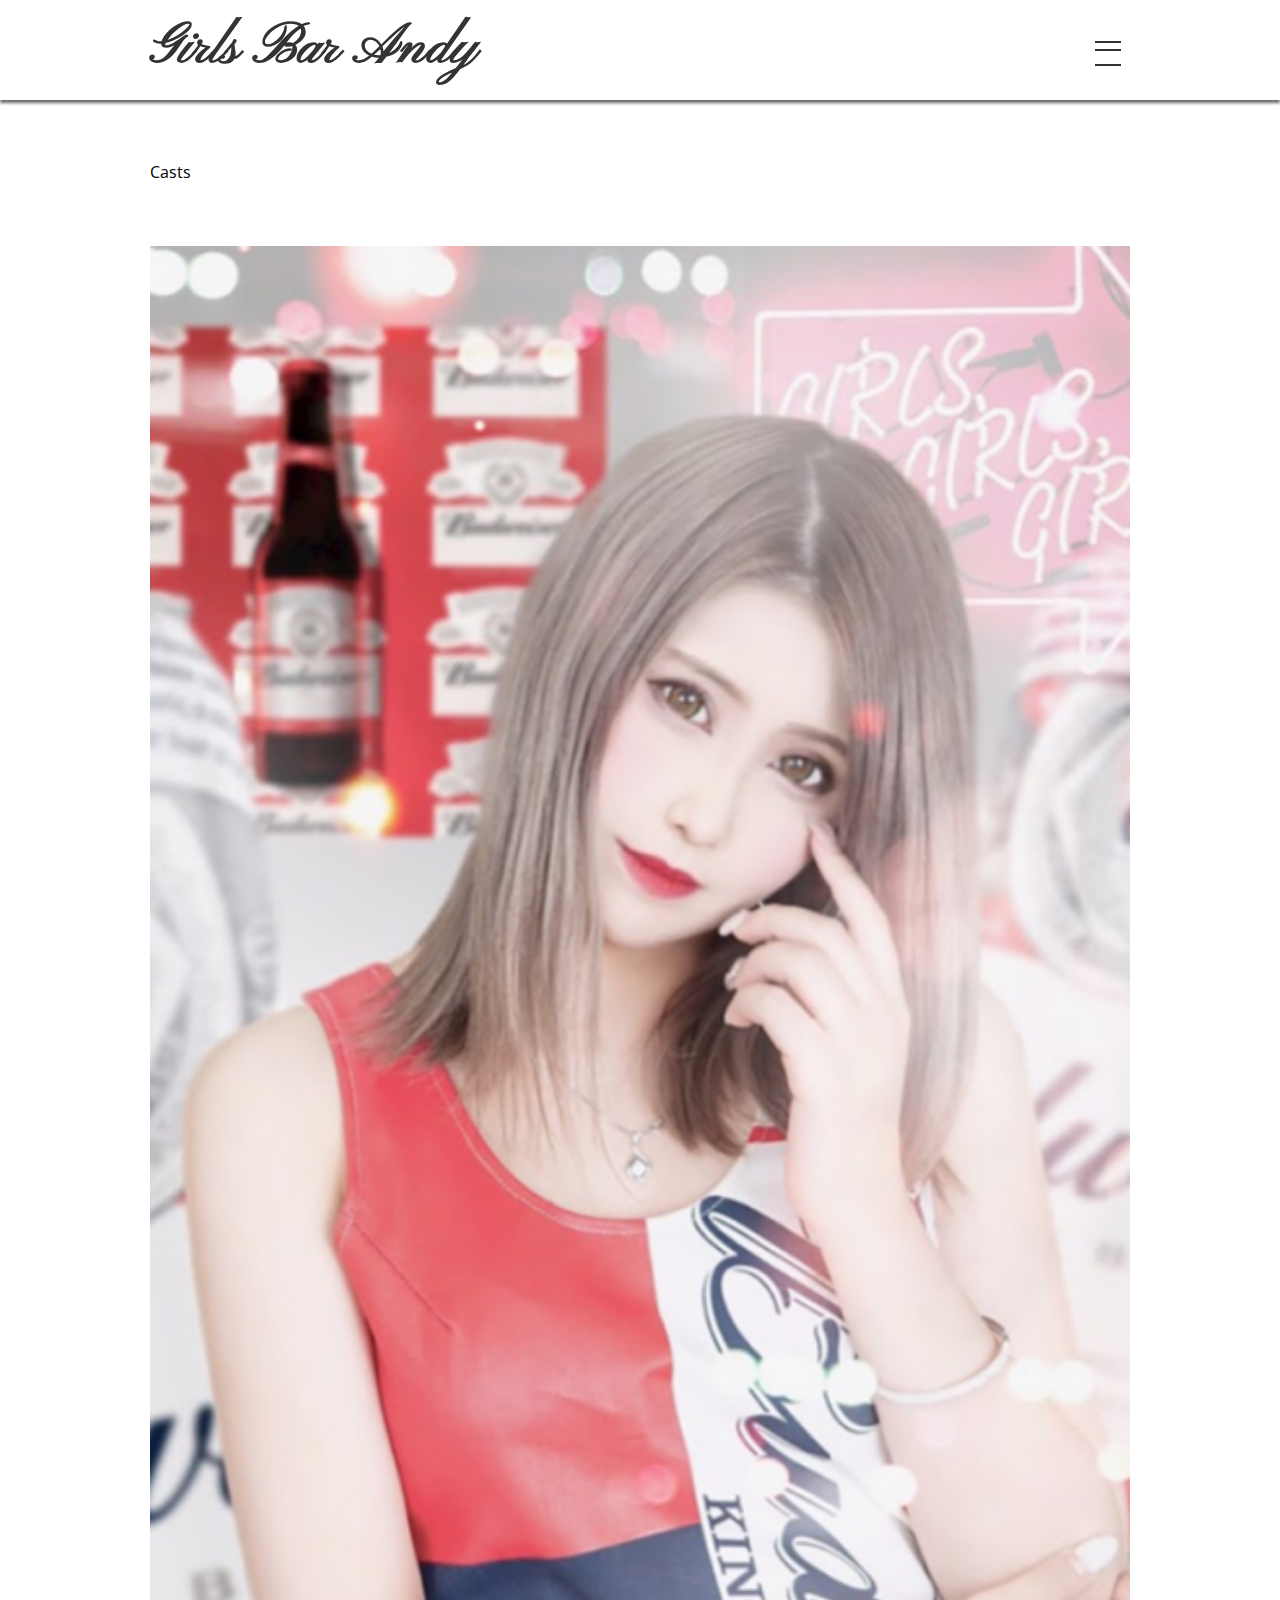
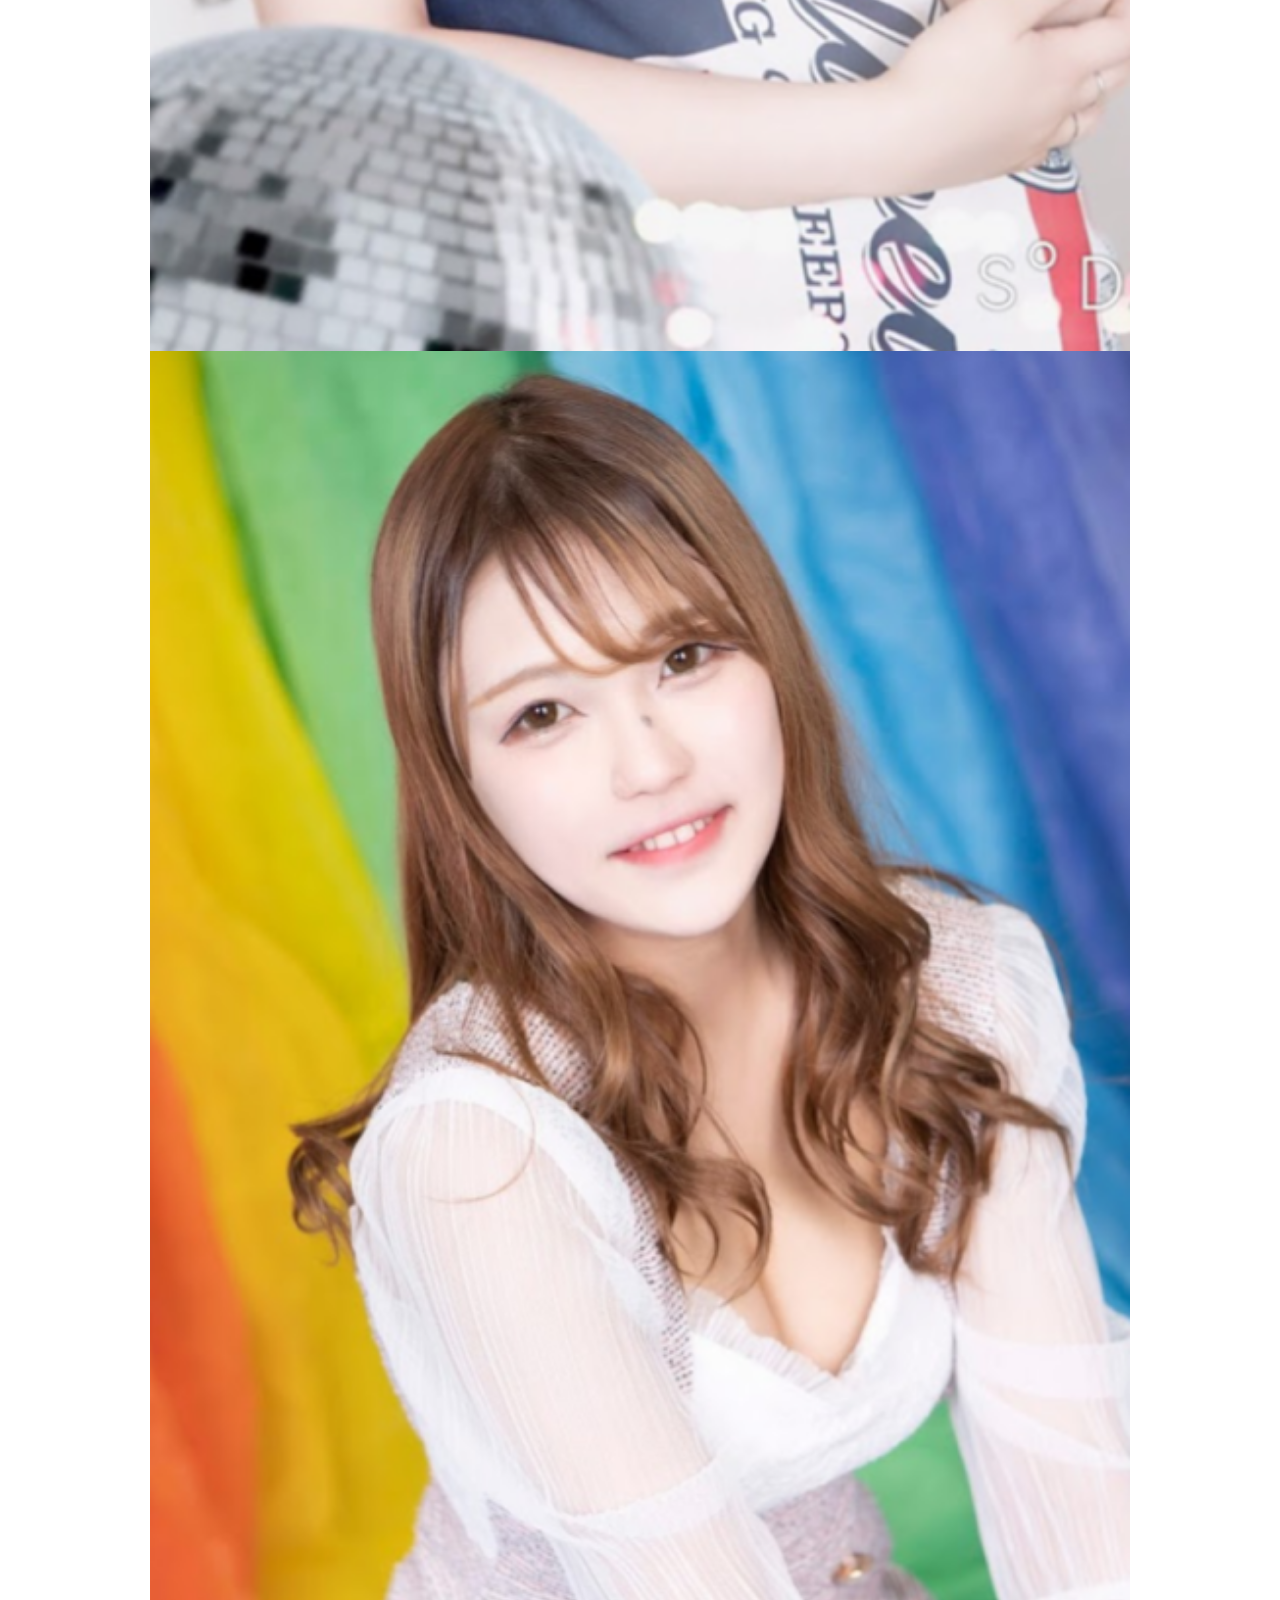
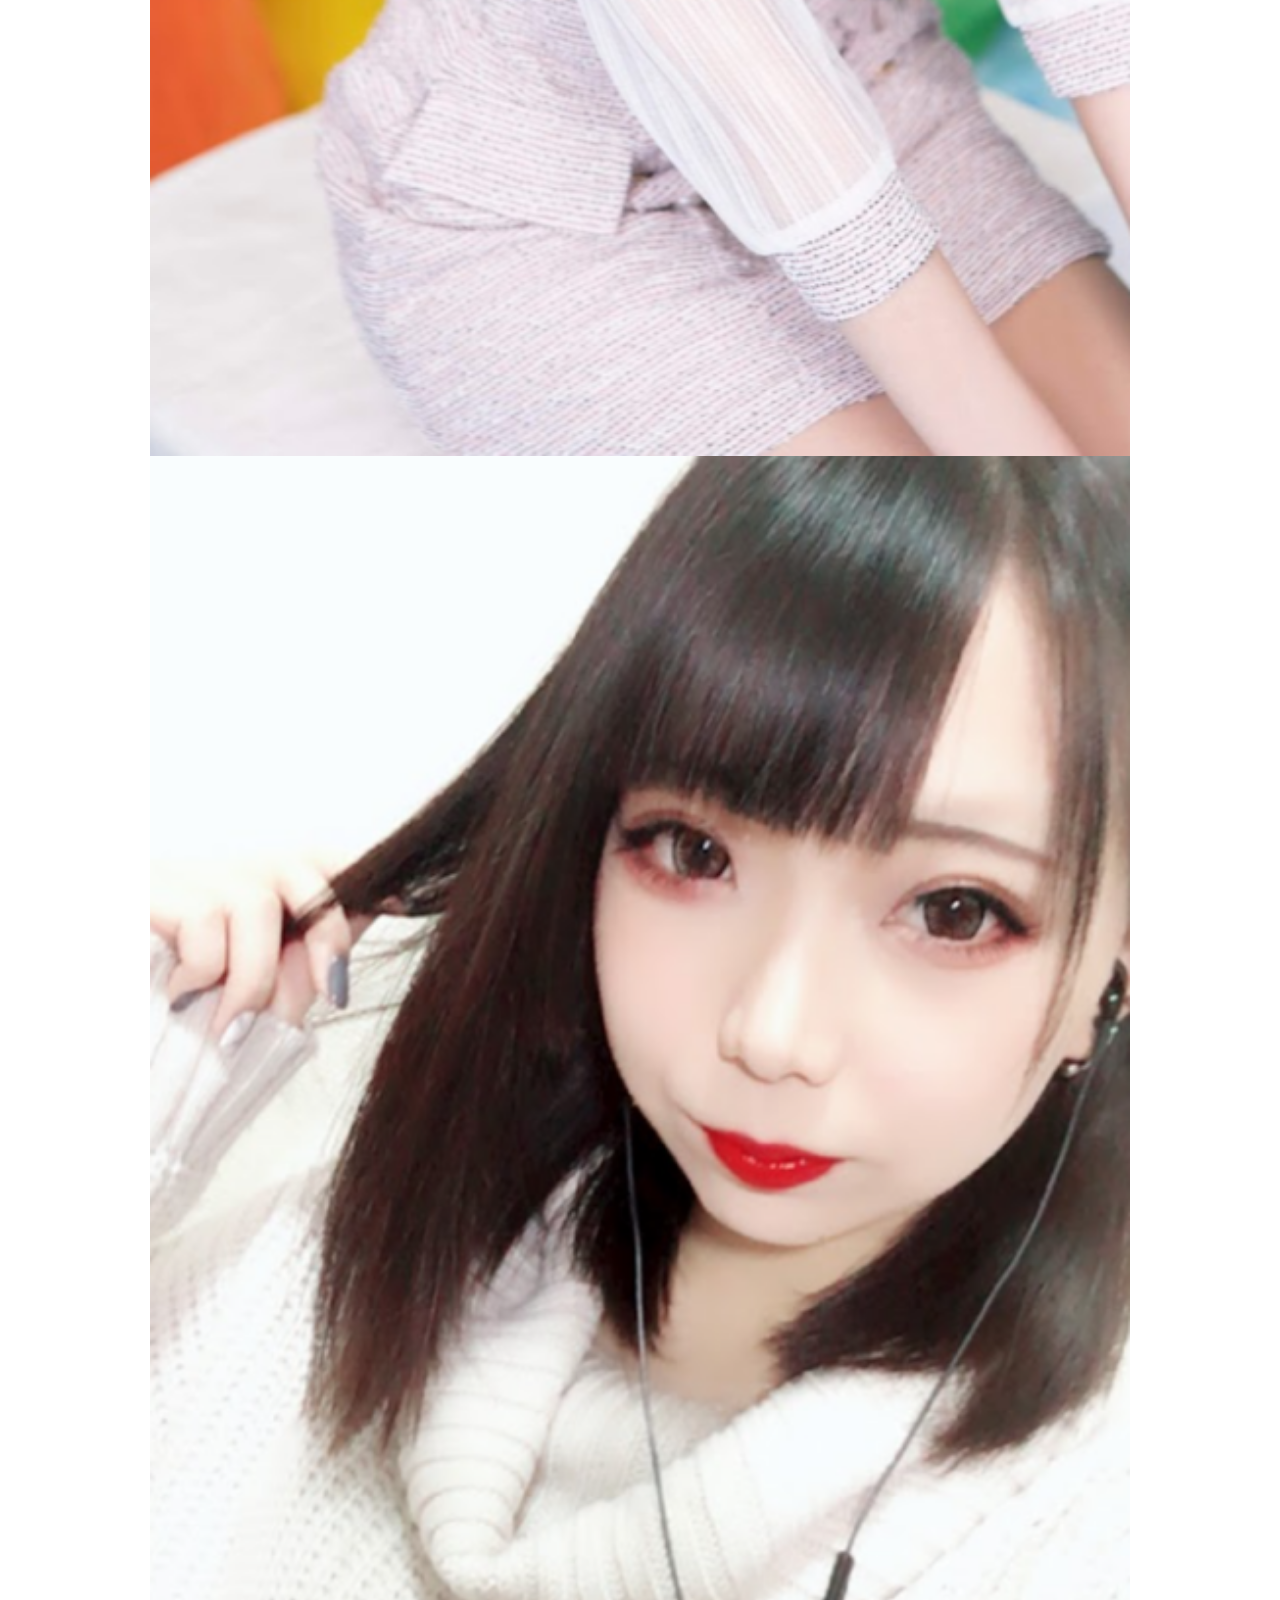
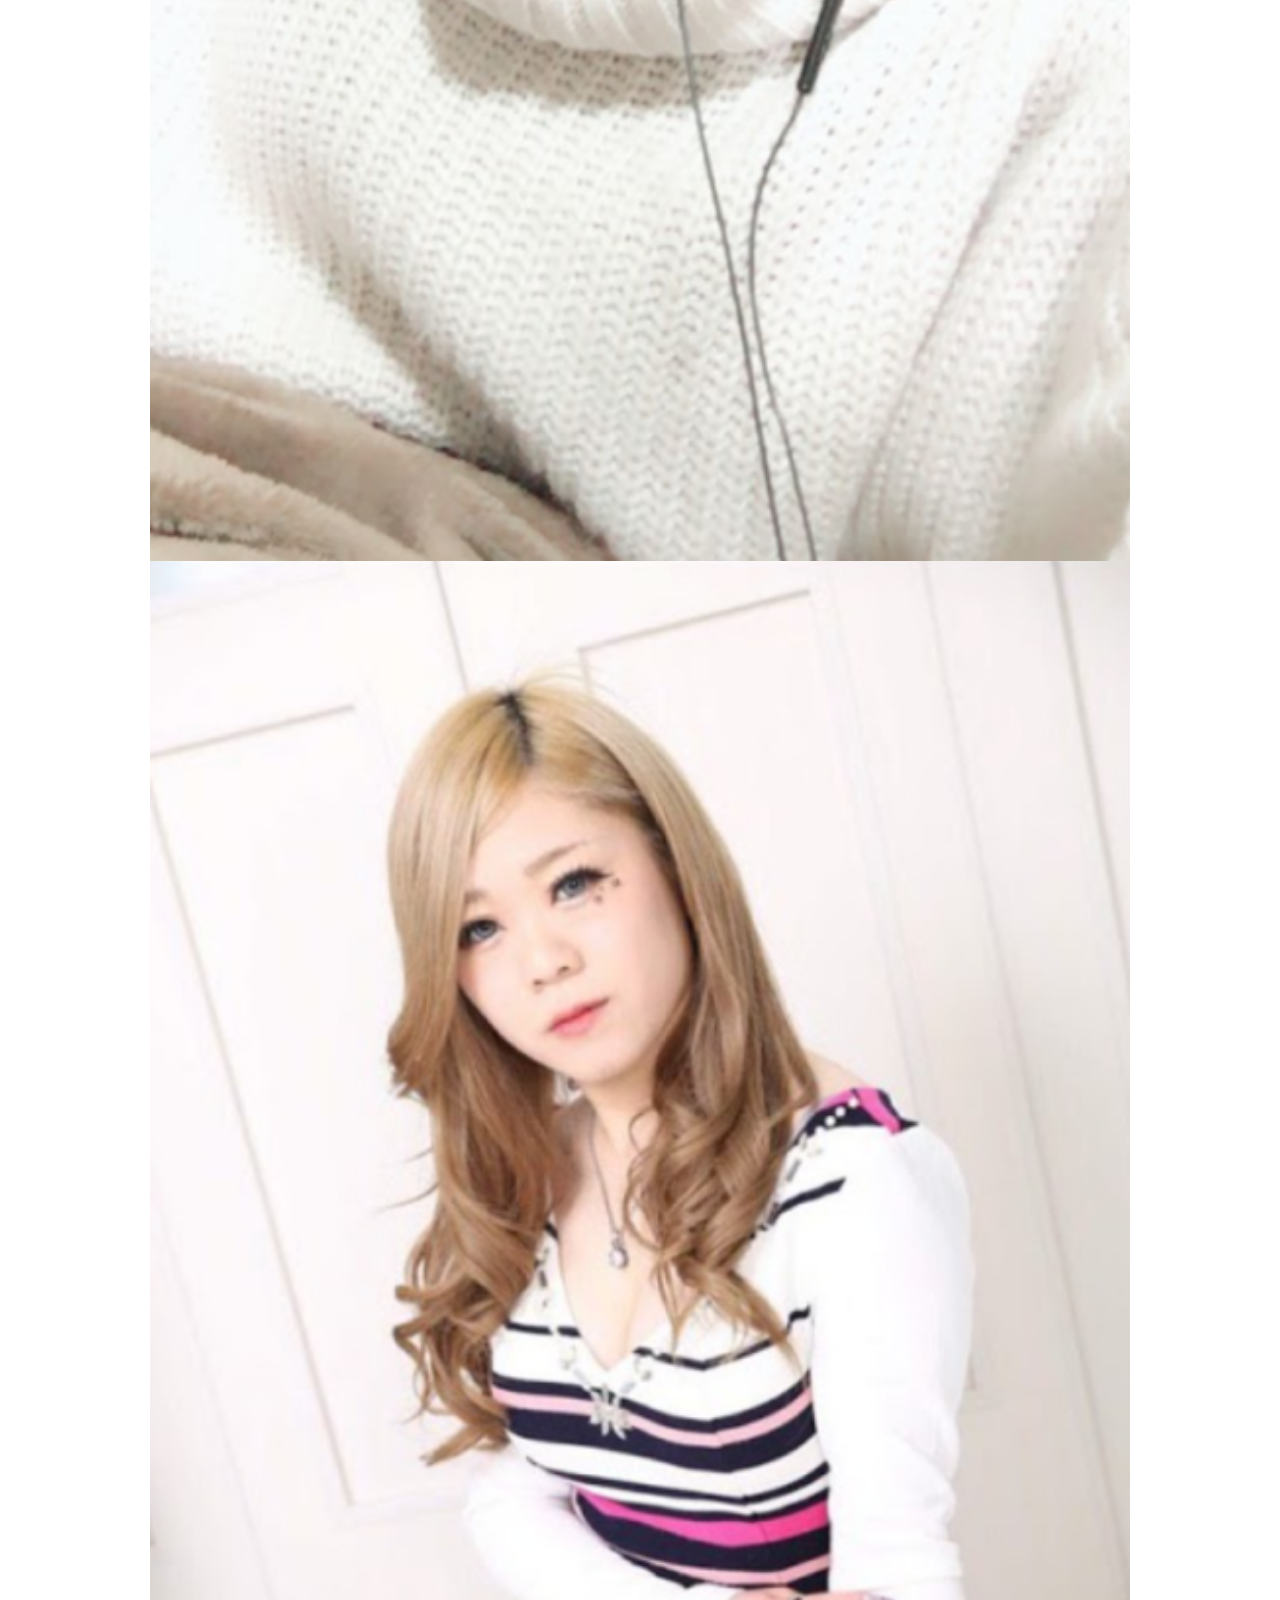
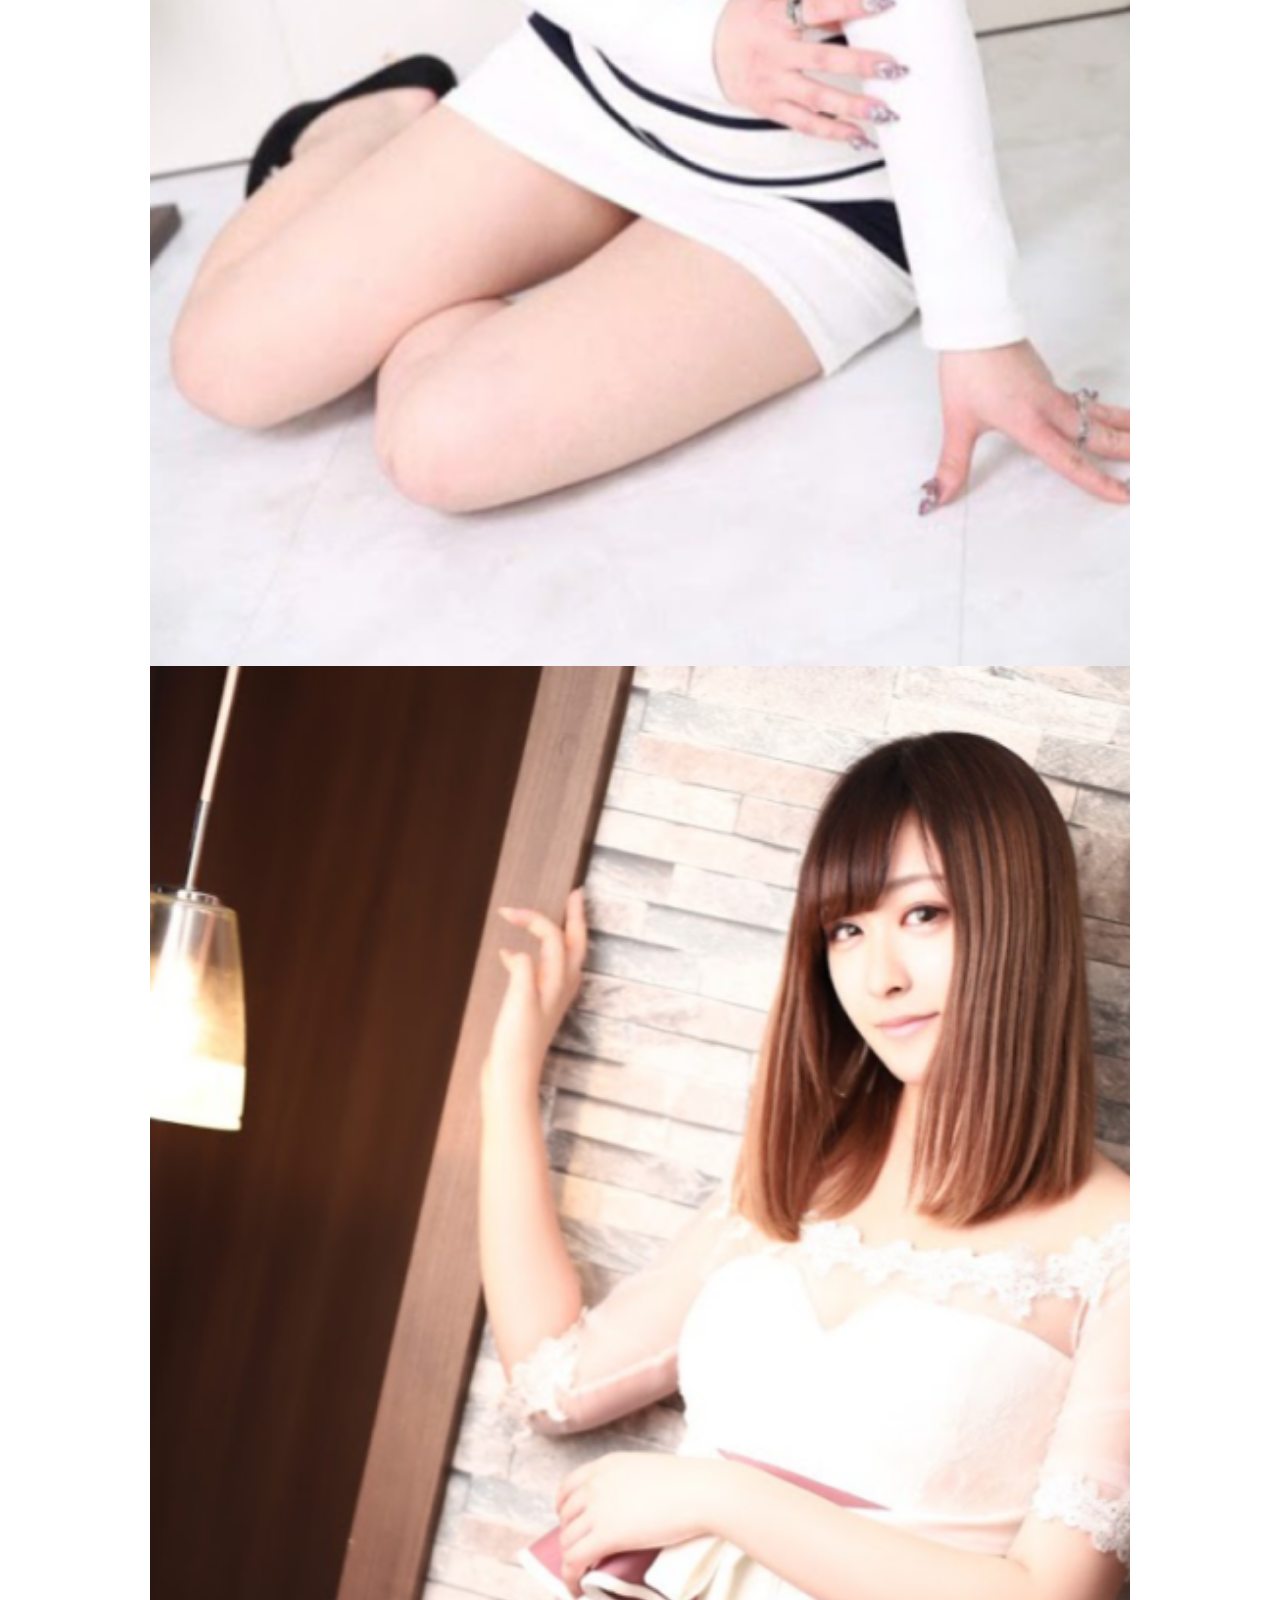
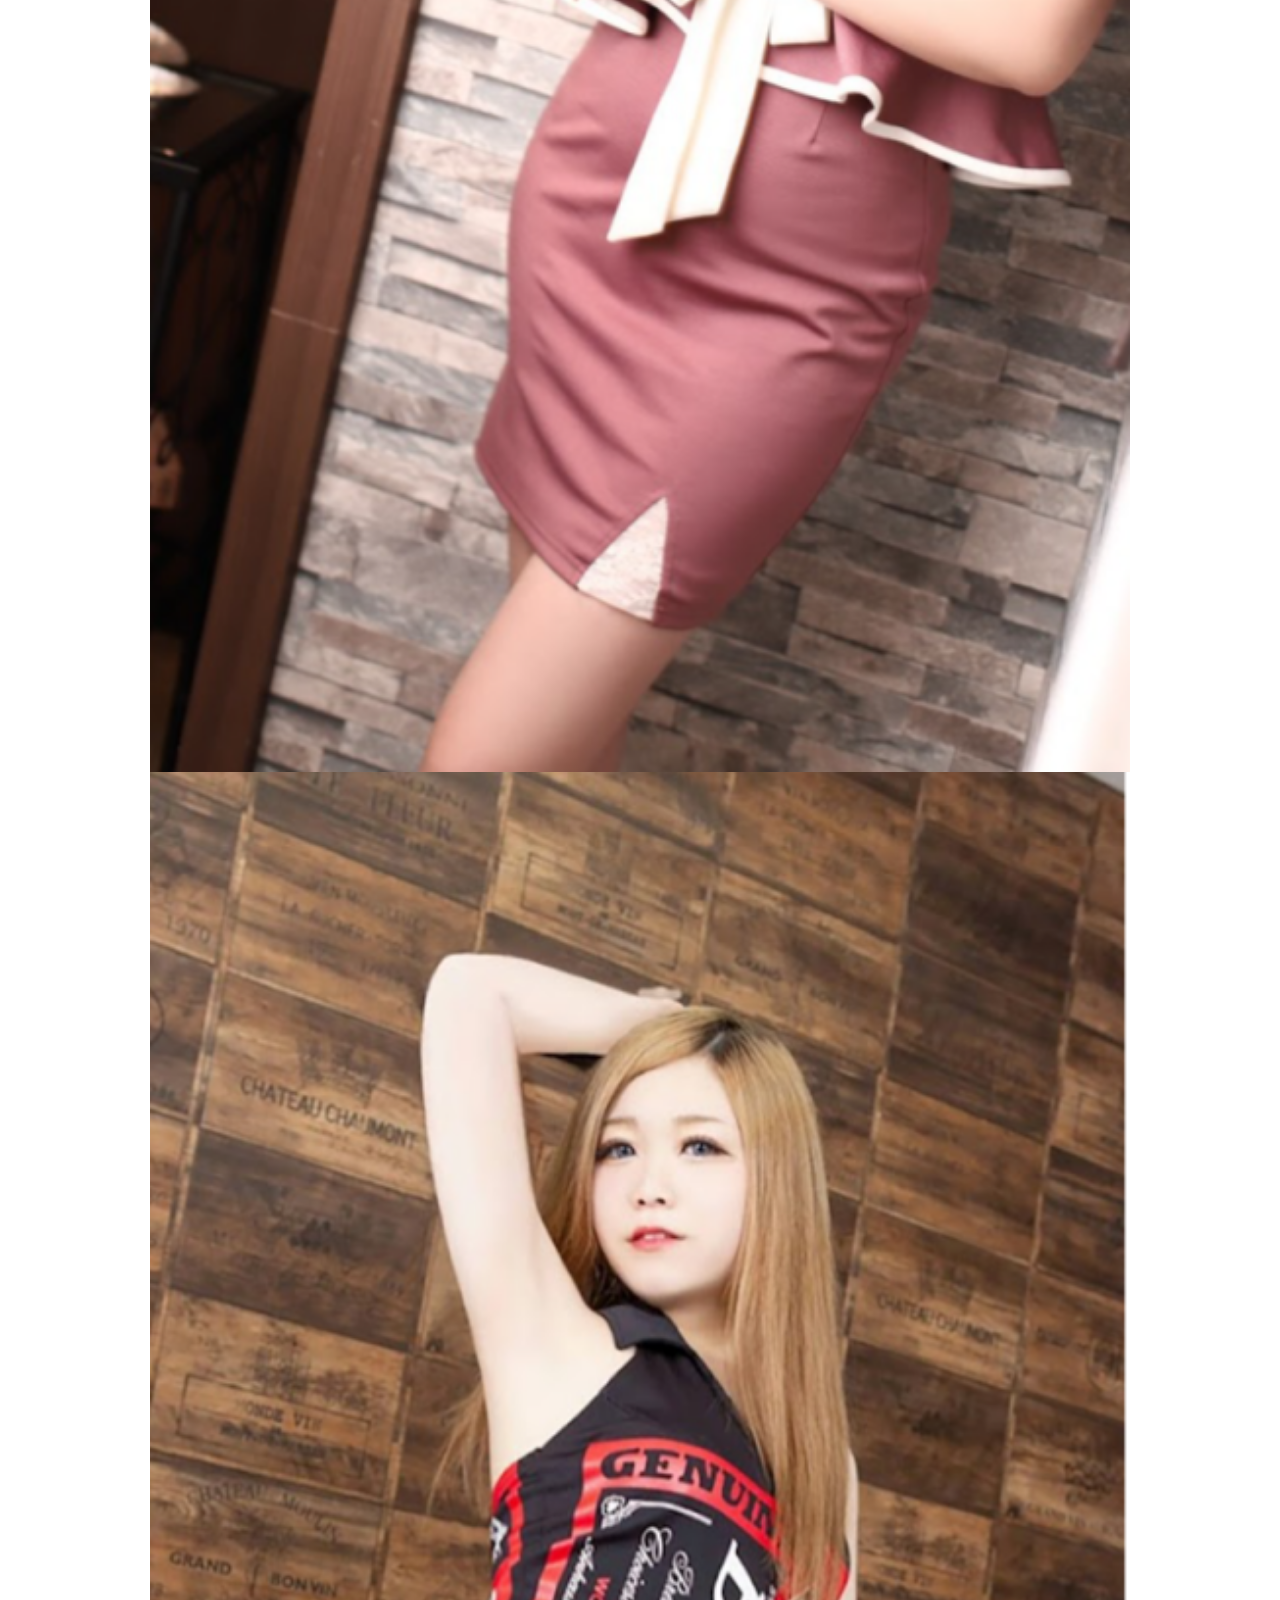
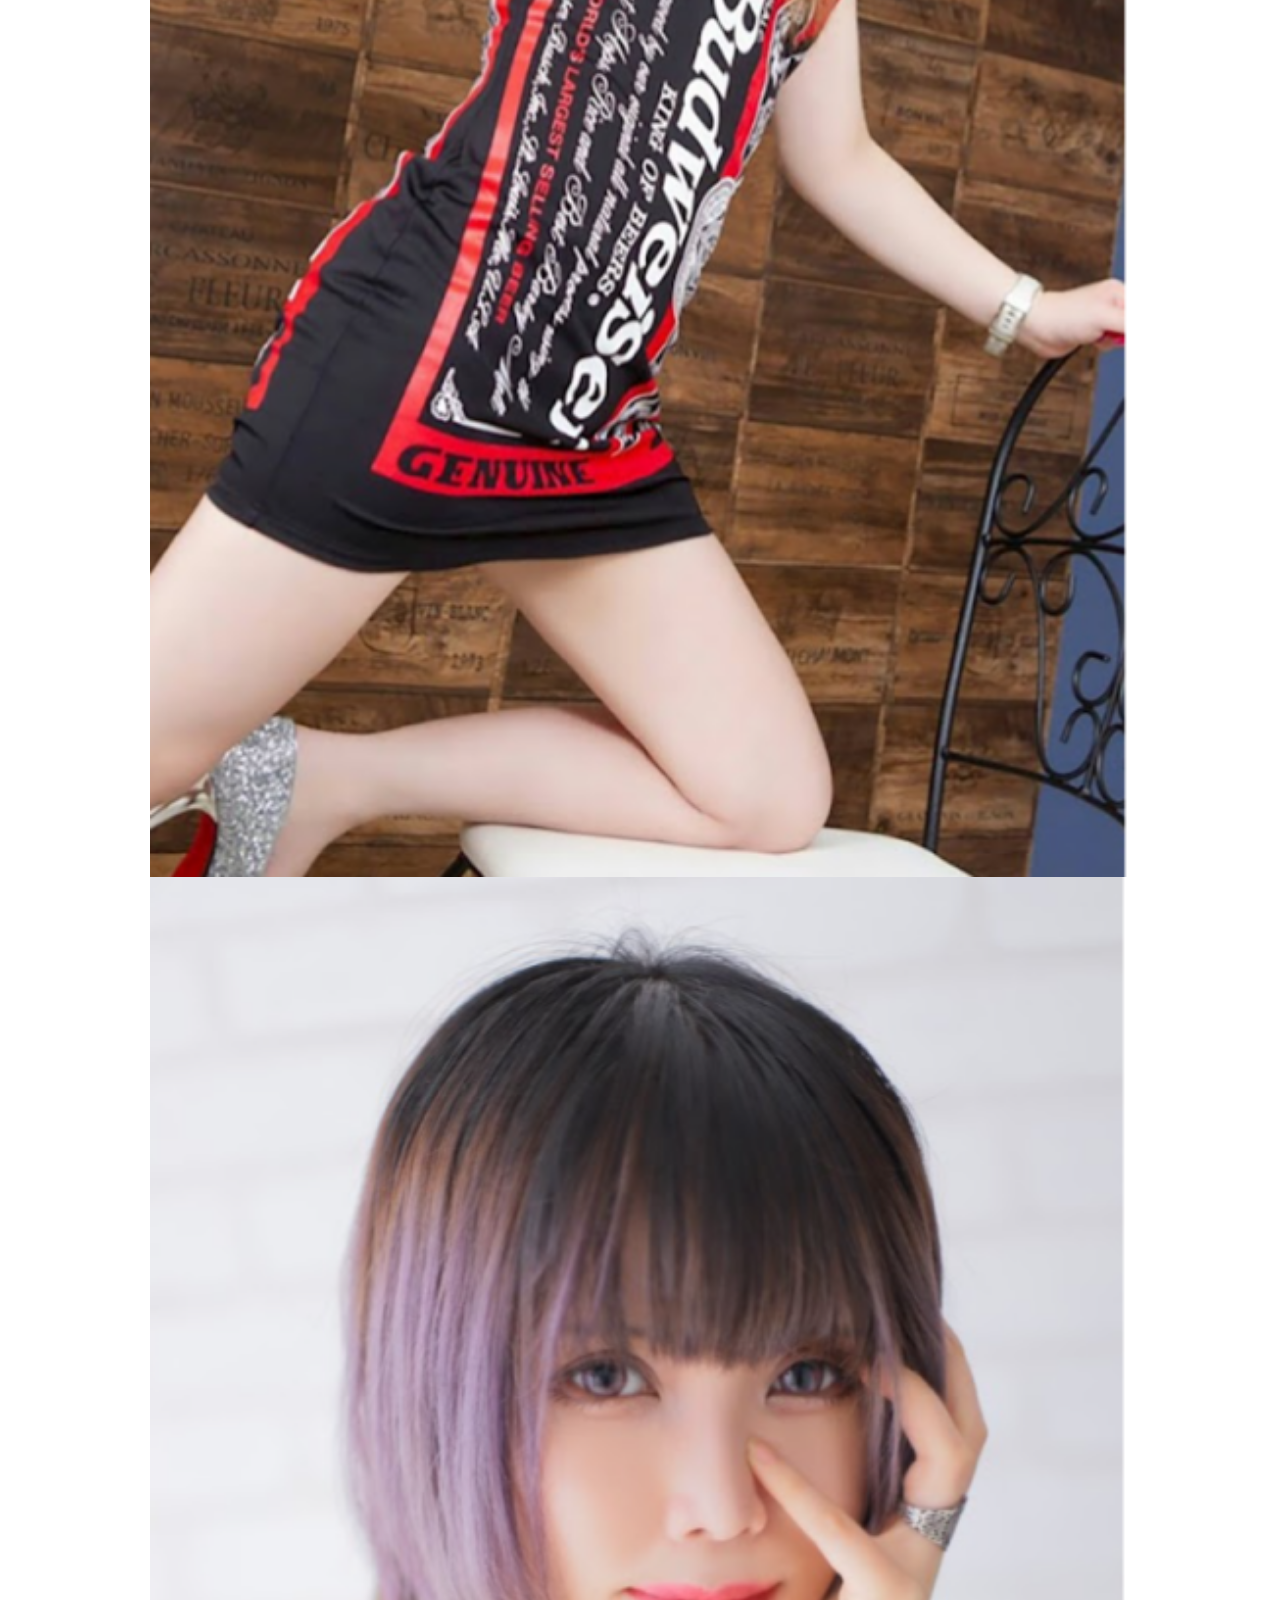
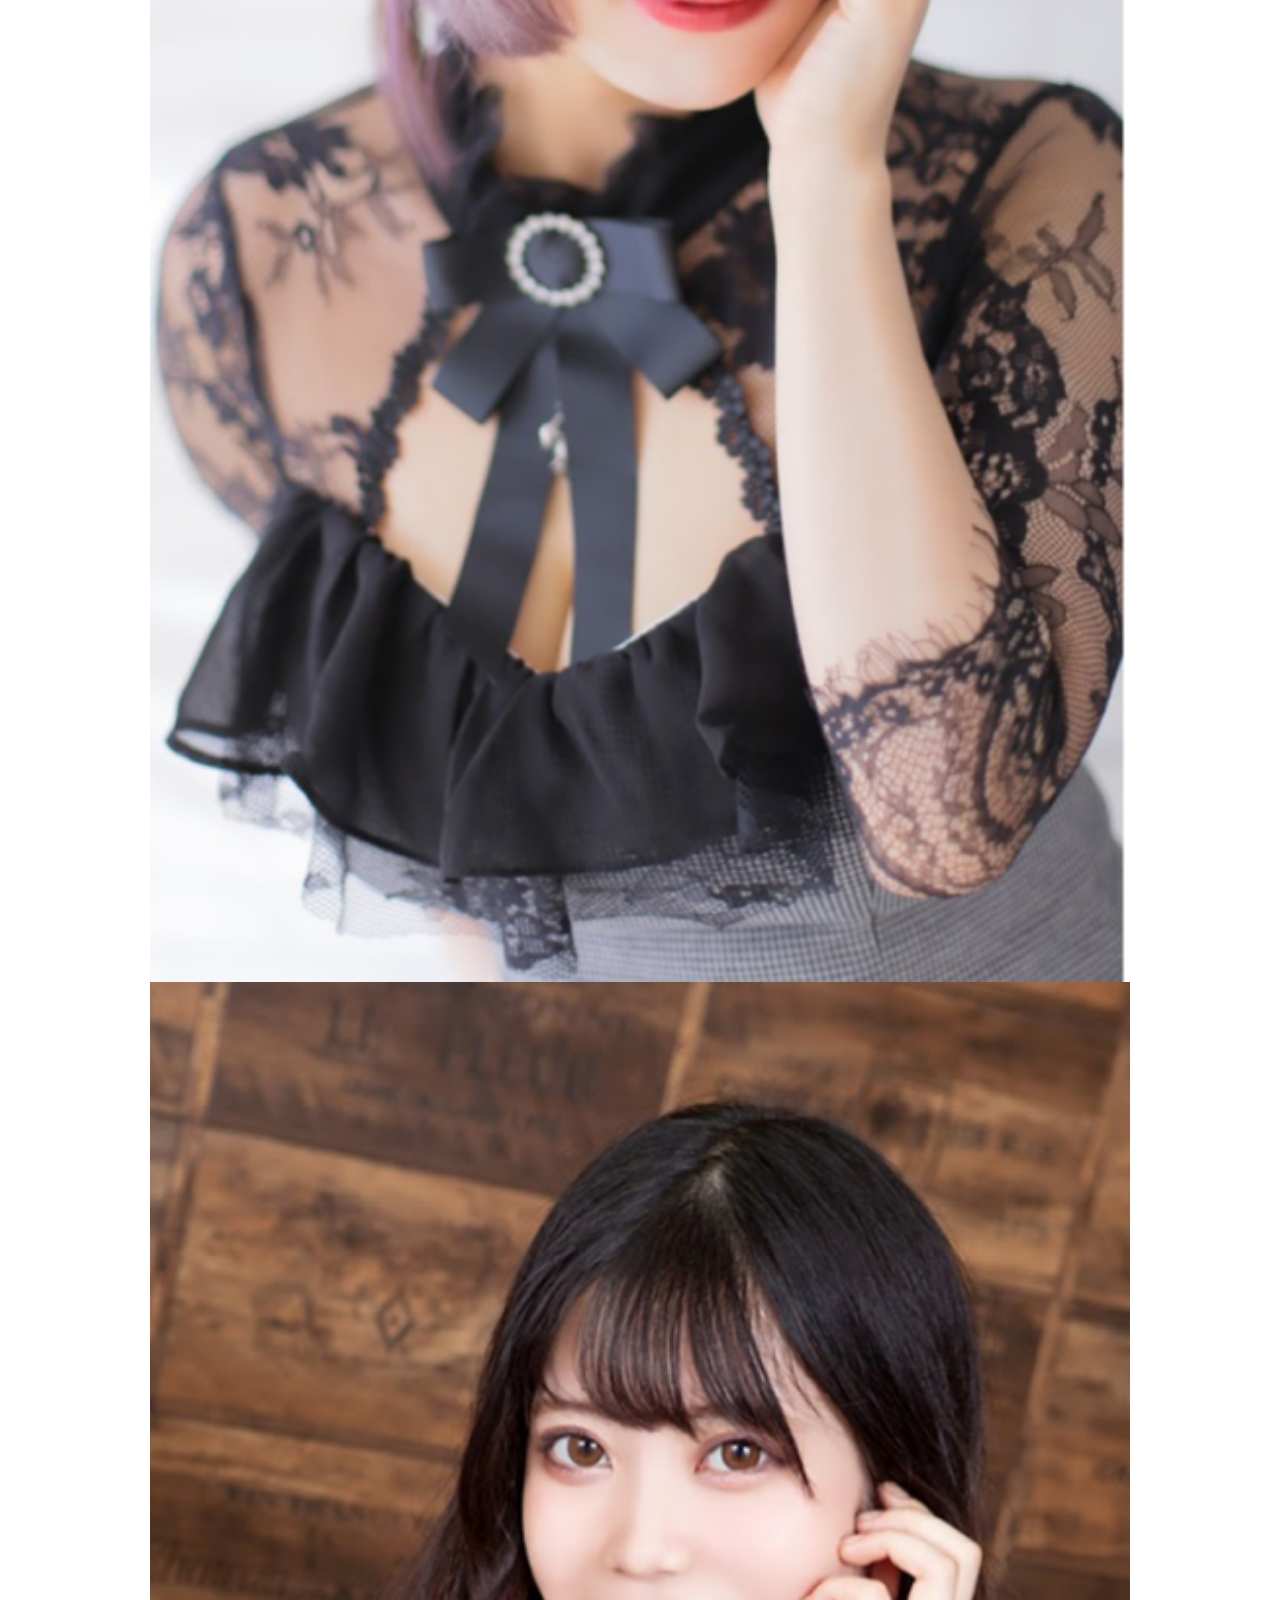
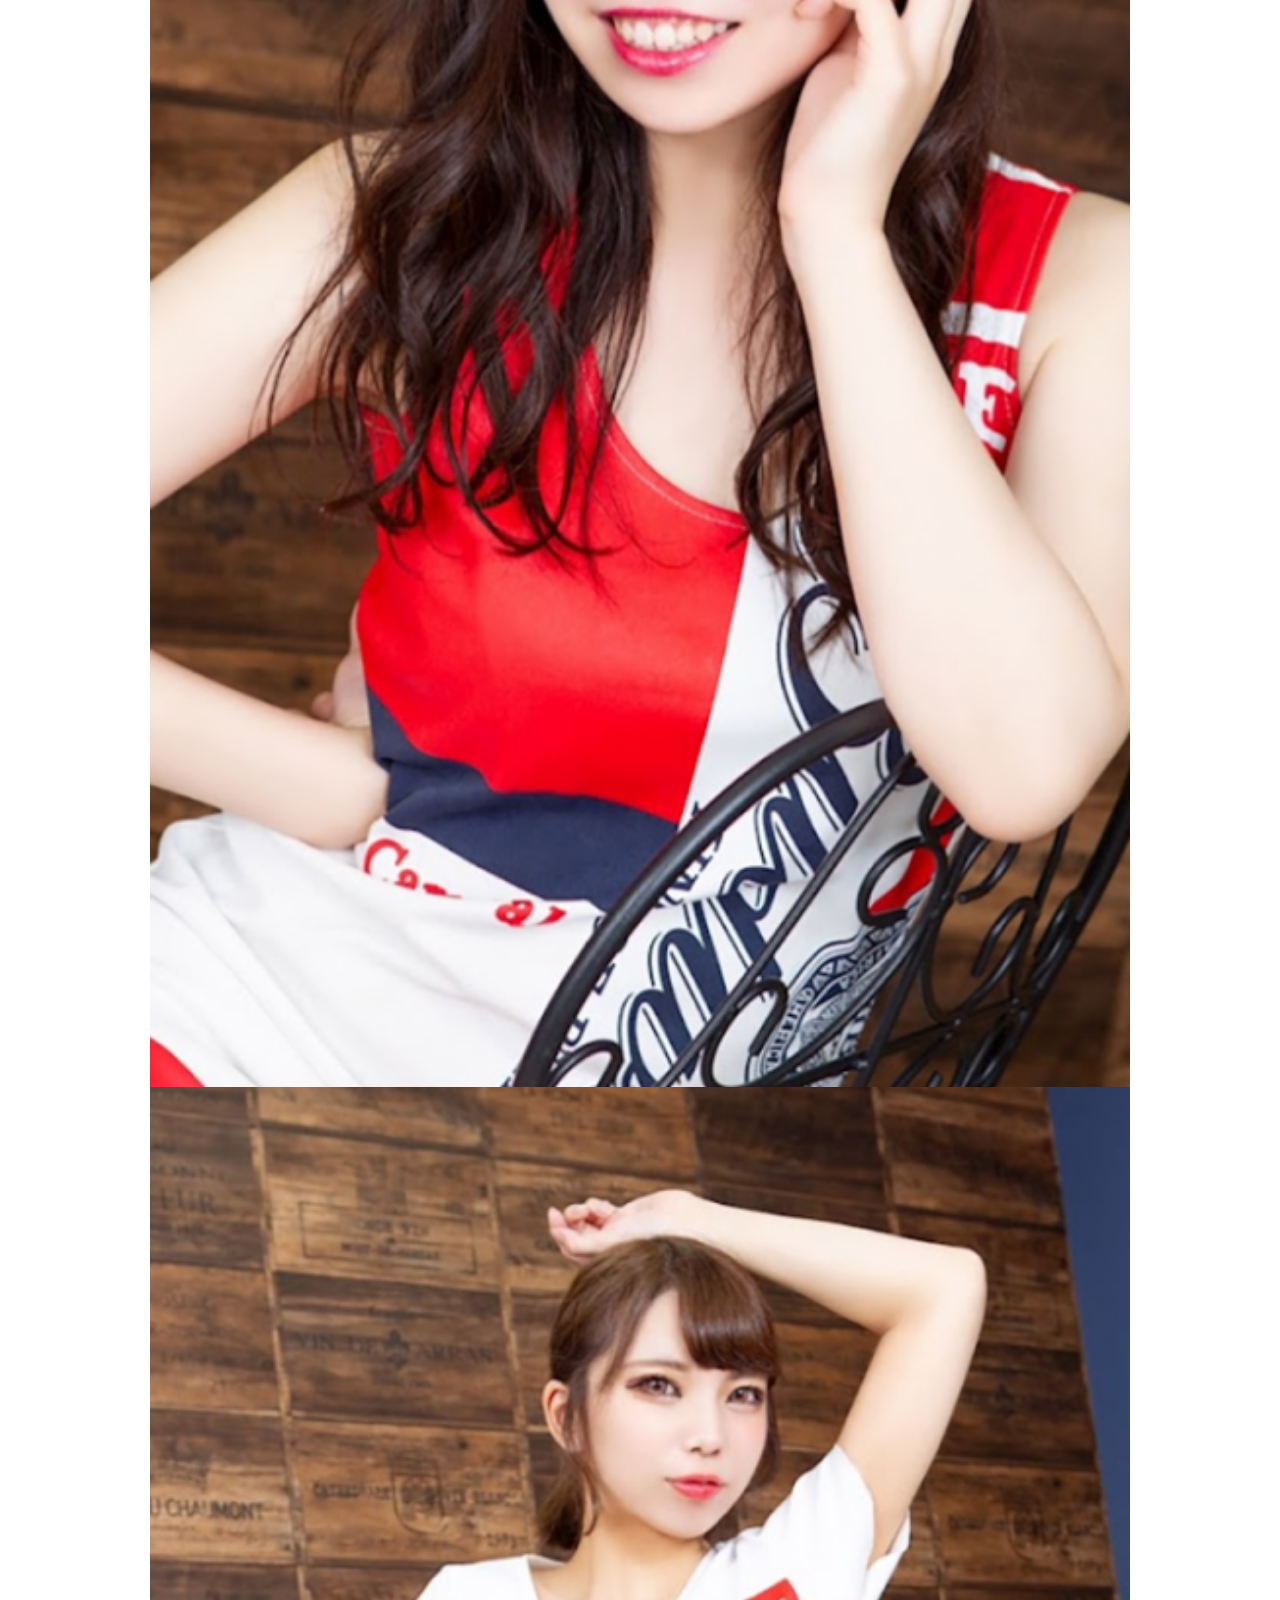
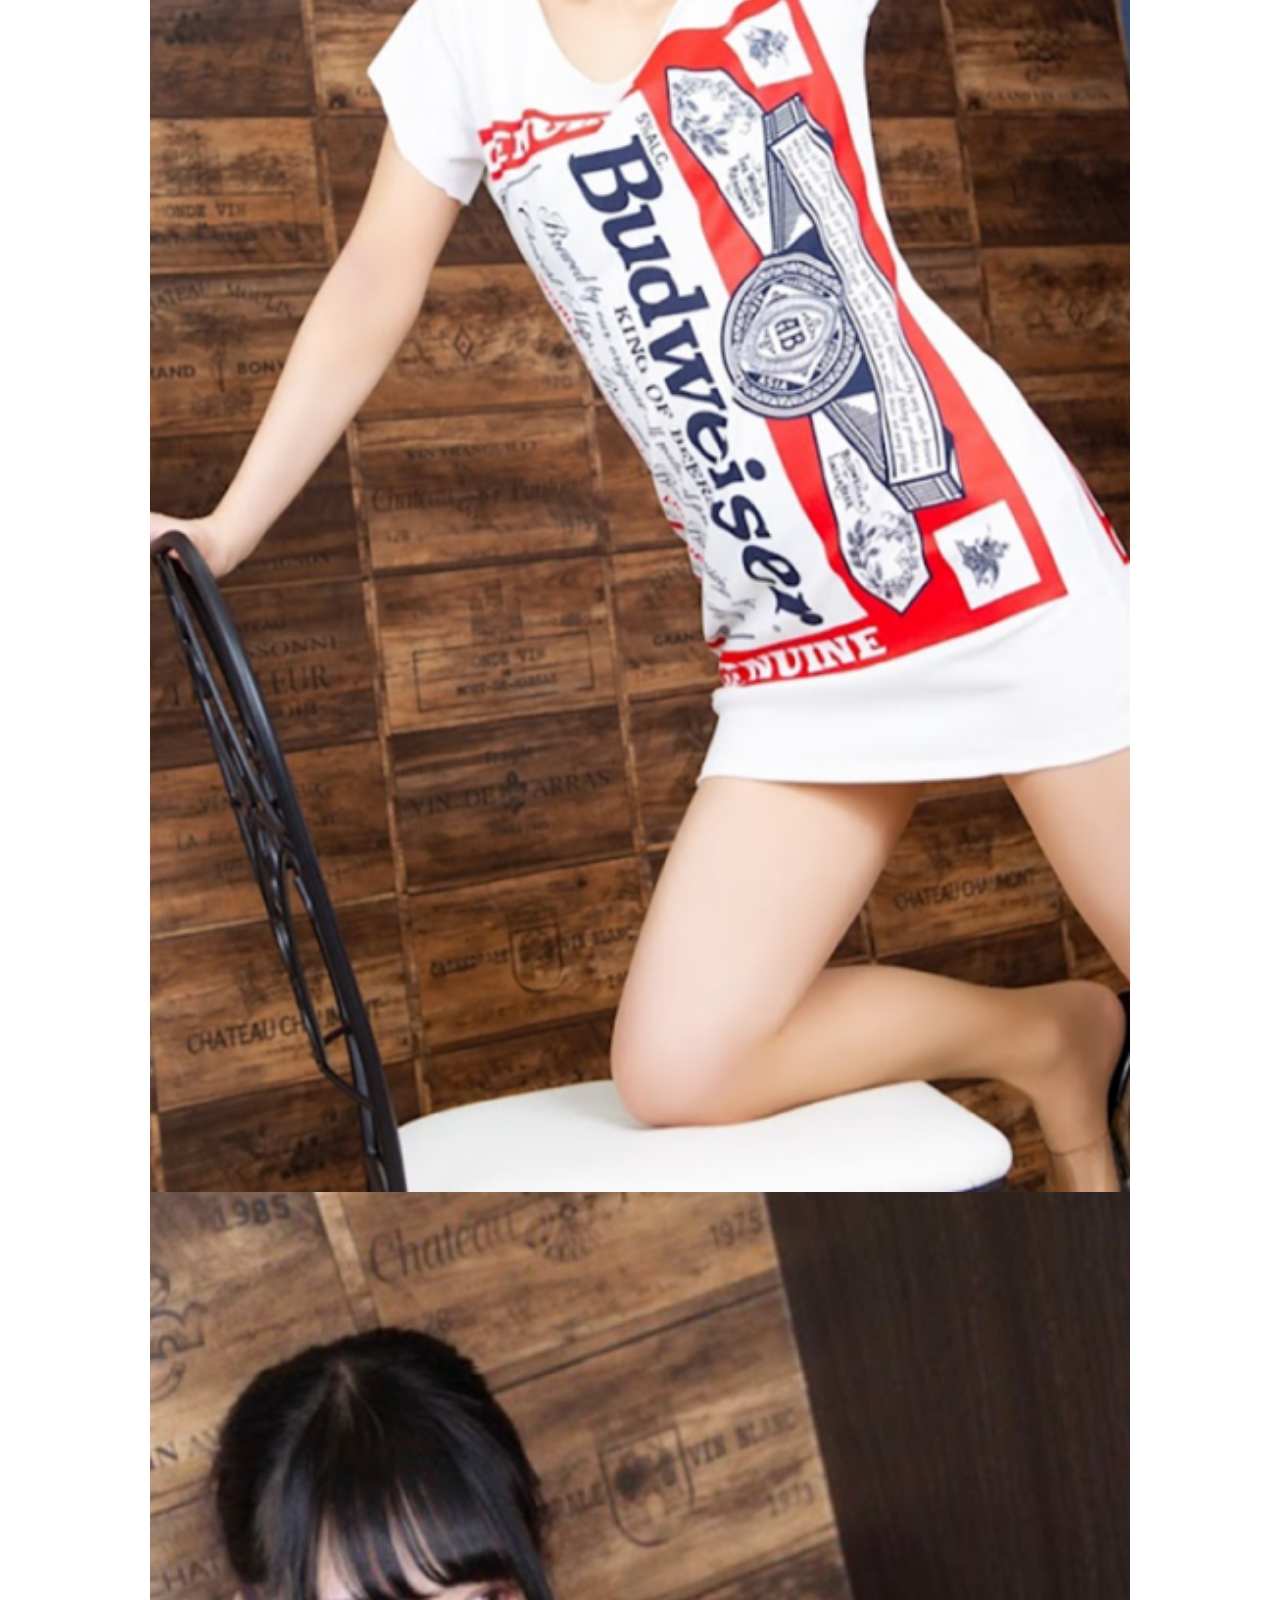
==== archive-cast.html @ fe0f09a2 "archive-cast.htmlが完成" ====
<!DOCTYPE html>
<html lang="ja">
<head>
    <meta charset="UTF-8">
    <meta http-equiv="X-UA-Compatible" content="IE=edge">
    <meta name="viewport" content="width=device-width, initial-scale=1.0">
    <title>Girls Bar Andy</title>
    <link rel="stylesheet" href="/css/reset.css">
    <link rel="stylesheet" href="/css/style.css">
</head>
<body>
    <header class="header">
        <div class="header__inner inner">
            <h1 class="header__logo"><a href="/">Girls Bar Andy</a></h1>
            <!-- <ul class="header__nav">
                <li><a href="" class="is-active">トップページ</a></li>
                <li><a href="">お知らせ</a></li>
                <li><a href="">キャスト一覧</a></li>
                <li><a href="">店内写真</a></li>
                <li><a href="">オンラインガールズバー</a></li>
                <li><a href="">ログイン</a></li>
            </ul> -->
            <div class="drawer">
                <input type="checkbox" class="drawer__checkbox" id="drawerCheckbox">
                <label for="drawerCheckbox" class="drawer__icon">
                    <span class="drawer__icon-parts"></span><!-- /.drawer__icon-parts -->
                </label><!-- /.drawer__icon -->
                <label for="drawerChechbox" class="drawer__overlay"></label><!-- /.drawer__overlay -->
                <nav class="drawer__menu">
                    <ul>
                        <li class="drawer__item"><a href="/" class="drawer__item-inner">トップページ</a><!-- /.drawer__item-inner --></li><!-- /.drawer__item -->
                        <li class="drawer__item"><a href="/" class="drawer__item-inner">お知らせ</a><!-- /.drawer__item-inner --></li><!-- /.drawer__item -->
                        <li class="drawer__item"><a href="/" class="drawer__item-inner">キャスト一覧</a><!-- /.drawer__item-inner --></li><!-- /.drawer__item -->
                        <li class="drawer__item"><a href="/" class="drawer__item-inner">店内写真</a><!-- /.drawer__item-inner --></li><!-- /.drawer__item -->
                        <li class="drawer__item"><a href="/" class="drawer__item-inner">オンラインガールズバー</a><!-- /.drawer__item-inner --></li><!-- /.drawer__item -->
                        <li class="drawer__item"><a href="/" class="drawer__item-inner">ログイン</a><!-- /.drawer__item-inner --></li><!-- /.drawer__item -->
                    </ul>
                </nav><!-- /.drawer__menu -->
            </div><!-- /.drawer -->
        </div>   
    </header><!-- /.header -->
    <section class="casts-page">
        <div class="casts-page__inner inner">
            <div class="SPACER--60"></div><!-- /.SPACER--60 -->
            <div class="casts__head">Casts</div><!-- /.casts__head -->
            <div class="SPACER--60"></div><!-- /.SPACER--60 -->
            <div class="casts__photos">
                <a href="/single-cast.html" class="casts__photo-link">
                    <div class="casts__photo">
                        <img src="/img/cast1.png" alt="">
                    </div><!-- /.casts__photo -->
                </a><!-- /.casts__photo-link -->
                <a href="/single-cast.html" class="casts__photo-link">
                    <div class="casts__photo">
                        <img src="/img/cast2.png" alt="">
                    </div><!-- /.casts__photo -->
                </a><!-- /.casts__photo-link -->
                <a href="/single-cast.html" class="casts__photo-link">
                    <div class="casts__photo">
                        <img src="/img/cast3.png" alt="">
                    </div><!-- /.casts__photo -->
                </a><!-- /.casts__photo-link -->
                <a href="/single-cast.html" class="casts__photo-link">
                    <div class="casts__photo">
                        <img src="/img/cast4.png" alt="">
                    </div><!-- /.casts__photo -->
                </a><!-- /.casts__photo-link -->
                <a href="/single-cast.html" class="casts__photo-link">
                    <div class="casts__photo">
                        <img src="/img/cast5.png" alt="">
                    </div><!-- /.casts__photo -->
                </a><!-- /.casts__photo-link -->
                <a href="/single-cast.html" class="casts__photo-link">
                    <div class="casts__photo">
                        <img src="/img/cast6.png" alt="">
                    </div><!-- /.casts__photo -->
                </a><!-- /.casts__photo-link -->
                <a href="/single-cast.html" class="casts__photo-link">
                    <div class="casts__photo">
                        <img src="/img/cast7.png" alt="">
                    </div><!-- /.casts__photo -->
                </a><!-- /.casts__photo-link -->
                <a href="/single-cast.html" class="casts__photo-link">
                    <div class="casts__photo">
                        <img src="/img/cast8.png" alt="">
                    </div><!-- /.casts__photo -->
                </a><!-- /.casts__photo-link -->
                <a href="/single-cast.html" class="casts__photo-link">
                    <div class="casts__photo">
                        <img src="/img/cast9.png" alt="">
                    </div><!-- /.casts__photo -->
                </a><!-- /.casts__photo-link -->
                <a href="/single-cast.html" class="casts__photo-link">
                    <div class="casts__photo">
                        <img src="/img/cast10.png" alt="">
                    </div><!-- /.casts__photo -->
                </a><!-- /.casts__photo-link -->
                <a href="/single-cast.html" class="casts__photo-link">
                    <div class="casts__photo">
                        <img src="/img/cast11.png" alt="">
                    </div><!-- /.casts__photo -->
                </a><!-- /.casts__photo-link -->
            </div><!-- /.casts__photos -->
            <div class="SPACER--100"></div><!-- /.SPACER--100 -->
            <div class="casts-page__button btn"><a href="/archive.html">オンラインガールズバーの予約へ</a></div><!-- /.card__button btn -->
            <div class="SPACER--200"></div><!-- /.SPACER--200 -->
        </div><!-- /.casts-page__inner inner -->
    </section><!-- /.casts-page -->

    <section class="access">
        <div class="access__inner inner">
            <div class="SPACER--60"></div><!-- /.SPACER--60 -->
            <h1 class="access__head">Access</h1><!-- /.access__head -->
            <div class="SPACER--60"></div><!-- /.SPACER--60 -->
            <div class="access__info">
                <div class="access__map">
                    <div class="iframe-wrap">
                        <iframe src="https://www.google.com/maps/embed?pb=!1m18!1m12!1m3!1d3261.4328517281906!2d136.90313111559888!3d35.17076266540431!2m3!1f0!2f0!3f0!3m2!1i1024!2i768!4f13.1!3m3!1m2!1s0x600370d455ea0345%3A0x931fd4737c94da9a!2z44CSNDYwLTAwMDMg5oSb55-l55yM5ZCN5Y-k5bGL5biC5Lit5Yy66Yym77yT5LiB55uu77yR77yT4oiS77yR77yZIOOCouODreODs-mMpu-8og!5e0!3m2!1sja!2sjp!4v1620820328713!5m2!1sja!2sjp" width="400" height="300" style="border:0;" allowfullscreen="" loading="lazy"></iframe>
                    </div><!-- /.iframe-wrap -->
                </div><!-- /.access__map -->
                <div class="access__address">
                    <p>Girls bar Andy</p>
                    <p>〒460-0003 愛知県名古屋市中区錦3丁目13-19 アロン錦Ｂ ビル4F 東側</p>
                    <p><a href="tel:0522658850" class="tel">TEL：0522658850</a></p>
                    <p>営業時間：13：00～1：00</p>
                </div><!-- /.access__address -->
            </div><!-- /.access__info -->
            <div class="SPACER--100"></div><!-- /.SPACER--100 -->    
        </div><!-- /.access__inner inner -->
    </section><!-- /.access -->
    <footer class="footer">
        <div class="footer__inner inner">
            <div class="SPACER--60"></div><!-- /.SPACER--60 -->
            <div class="footer__menu">
                <ul class="footer__nav">
                    <li><a href="">トップページ</a></li>
                    <li><a href="">お知らせ</a></li>
                    <li><a href="">キャスト一覧</a></li>
                    <li><a href="">店内写真</a></li>
                    <li><a href="">オンラインガールズバー</a></li>
                    <li><a href="">ログイン</a></li>
                </ul><!-- /.footer__nav -->
            </div><!-- /.footer__menu -->
            <p class="copyright">
                Copyright &copy; 株式会社UP All Right Reserved
            </p><!-- /.copyright -->
            <div class="SPACER--60"></div><!-- /.SPACER--60 -->
        </div><!-- /.footer__inner inner -->
    </footer><!-- /.footer -->
</body>
</html>
---- css/style.css ----
@import url("https://fonts.googleapis.com/css2?family=Archivo+Black&family=Open+Sans:wght@400;700&family=Pinyon+Script&display=swap");
@import url("https://fonts.googleapis.com/css2?family=Noto+Sans+JP:wght@400;500;700&display=swap");
/*==================================
# common
==================================*/
*,
*::before,
*::after {
  -webkit-box-sizing: border-box;
          box-sizing: border-box;
}

body {
  font-family: "Open Sans", "Noto Sans JP", sans-serif;
  font-size: 16px;
  line-height: 1.6;
  background: #fff;
  overflow-x: hidden;
  max-width: 100%;
  word-break: break-all;
}

img {
  max-width: 100%;
  width: 100%;
  height: auto;
  border: none;
  -o-object-fit: cover;
     object-fit: cover;
  vertical-align: bottom;
}

a {
  text-decoration: none;
  -webkit-transition: 0.3s;
  transition: 0.3s;
  cursor: pointer;
}

a:hover {
  opacity: 0.6;
}

ul {
  list-style: none;
}

input[type="text"],
input[type="tel"],
input[type="email"] {
  width: 100%;
  font-size: inherit;
  color: "Open Sans", "Noto Sans JP", sans-serif;
  border: 1px solid #333;
  border-radius: 5px;
}

input[type="text"]:focus {
  outline: 0;
}

input[type="submit"] {
  width: 100%;
  font-size: inherit;
  color: #fff;
  border: 1px solid #333;
  background-color: #333;
  -webkit-transition: 0.3s;
  transition: 0.3s;
}

input[type="submit"]:hover {
  opacity: 0.6;
}

select {
  width: 100%;
  font-size: inherit;
  color: #333;
  border: 1px solid #333;
}

select option {
  color: #333;
}

select option:first-child {
  display: none;
}

textarea {
  width: 100%;
  font-size: inherit;
  color: #333;
  border: 1px solid #333;
  resize: none;
}

::-webkit-input-placeholder {
  opacity: 1;
  color: #333;
}

:-ms-input-placeholder {
  opacity: 1;
  color: #333;
}

::-ms-input-placeholder {
  opacity: 1;
  color: #333;
}

::placeholder {
  opacity: 1;
  color: #333;
}

.SPACER--60 {
  height: 60px;
}

.SPACER--80 {
  height: 80px;
}

.SPACER--100 {
  height: 100px;
}

.SPACER--130 {
  height: 130px;
}

.SPACER--160 {
  height: 160px;
}

.SPACER--200 {
  height: 200px;
}

.SP--NONE {
  display: block;
}

@media (max-width: 767px) {
  .SP--NONE {
    display: none;
  }
}

.TAB--NONE {
  display: block;
}

@media (min-width: 768px) and (max-width: 1024px) {
  .TAB--NONE {
    display: none;
  }
}

@media (max-width: 767px) {
  .TAB--NONE {
    display: none;
  }
}

.inner {
  max-width: 1440px;
  padding: 0 150px;
  margin: 0 auto;
}

@media (max-width: 767px) {
  .inner {
    padding: 0 15px;
  }
}

.btn a {
  display: inline-block;
  width: 335px;
  max-width: 100%;
  height: 85px;
  line-height: 85px;
  font-size: 36px;
  font-weight: 700;
  text-align: center;
  border-radius: 10px;
  background: #CA3E47;
  color: #fff;
  -webkit-box-shadow: 0 3px 6px rgba(51, 51, 51, 0.16);
          box-shadow: 0 3px 6px rgba(51, 51, 51, 0.16);
}

@media (max-width: 767px) {
  .btn a {
    width: 230px;
    height: 60px;
    line-height: 60px;
    font-size: 24px;
  }
}

/*==================================
# header
==================================*/
.header {
  background: #fff;
  height: 100px;
  max-width: 100%;
  width: 100%;
  position: -webkit-sticky;
  position: sticky;
  top: 0;
  -webkit-box-shadow: 0 3px 3px rgba(0, 0, 0, 0.6);
          box-shadow: 0 3px 3px rgba(0, 0, 0, 0.6);
  z-index: 100;
}

@media (max-width: 767px) {
  .header {
    height: 60px;
  }
}

.header__inner {
  display: -webkit-box;
  display: -ms-flexbox;
  display: flex;
  -webkit-box-align: center;
      -ms-flex-align: center;
          align-items: center;
  height: inherit;
  -webkit-box-pack: justify;
      -ms-flex-pack: justify;
          justify-content: space-between;
}

.header__logo a {
  font-size: 56px;
  font-family: "Pinyon Script", cursive, sans-serif;
  color: #333;
}

@media (min-width: 768px) and (max-width: 1024px) {
  .header__logo a {
    font-size: 48px;
  }
}

@media (max-width: 767px) {
  .header__logo a {
    font-size: 32px;
  }
}

.drawer {
  position: relative;
  width: 45px;
  height: 45px;
}

.drawer__checkbox {
  display: none;
}

.drawer__icon {
  cursor: pointer;
  display: block;
  width: inherit;
  height: inherit;
  position: fixed;
}

.drawer__icon-parts, .drawer__icon-parts::before, .drawer__icon-parts::after {
  background: #313131;
  display: block;
  width: 26px;
  height: 2px;
  position: absolute;
  top: 0;
  right: 0;
  left: 0;
  bottom: 0;
  margin: auto;
}

.drawer__icon-parts::before, .drawer__icon-parts::after {
  content: '';
}

.drawer__icon-parts::before {
  top: 16px;
}

.drawer__icon-parts::after {
  top: -16px;
}

.drawer__overlay {
  background: #313131;
  opacity: 0;
  pointer-events: none;
  width: 100%;
  height: 100%;
  position: fixed;
  top: 0;
  right: 0;
}

.drawer__menu {
  background: #fff;
  color: #313131;
  max-width: 100%;
  width: 320px;
  height: 100vh;
  overflow-y: auto;
  position: fixed;
  top: 0;
  right: -320px;
}

.drawer__menu .drawer__item {
  display: block;
}

.drawer__menu .drawer__item:not(:first-child) {
  margin-top: 10px;
}

.drawer__menu .drawer__item-inner {
  font-size: 18px;
  font-weight: 700;
  color: #333;
}

.drawer__icon {
  z-index: 104;
}

.drawer__menu {
  z-index: 103;
}

.drawer__overlay {
  z-index: 102;
}

.drawer__checkbox:checked ~ .drawer__icon .drawer__icon-parts {
  background: transparent;
}

.drawer__checkbox:checked ~ .drawer__icon .drawer__icon-parts::before {
  -webkit-transform: rotate(-45deg);
          transform: rotate(-45deg);
  top: 0;
}

.drawer__checkbox:checked ~ .drawer__icon .drawer__icon-parts::after {
  -webkit-transform: rotate(45deg);
          transform: rotate(45deg);
  top: 0;
}

.drawer__checkbox:checked ~ .drawer__overlay {
  opacity: 0.3;
  pointer-events: auto;
}

.drawer__checkbox:checked ~ .drawer__menu {
  right: 0;
}

.drawer__checkbox:checked ~ .drawer__menu ul {
  width: 200px;
  margin-left: auto;
  margin-top: 100px;
  margin-right: auto;
}

.drawer__icon-parts, .drawer__icon-parts::after, .drawer__icon-parts::before, .drawer__overlay, .drawer__menu {
  -webkit-transition: all 0.7s;
  transition: all 0.7s;
}

/*==================================
# footer
==================================*/
.footer {
  background: #313131;
}

.footer__nav {
  display: -webkit-box;
  display: -ms-flexbox;
  display: flex;
  -webkit-box-pack: justify;
      -ms-flex-pack: justify;
          justify-content: space-between;
  -ms-flex-wrap: nowrap;
      flex-wrap: nowrap;
}

@media (min-width: 768px) and (max-width: 1024px) {
  .footer__nav {
    display: block;
    text-align: center;
  }
}

@media (max-width: 767px) {
  .footer__nav {
    display: block;
    text-align: center;
  }
}

@media (min-width: 768px) and (max-width: 1024px) {
  .footer__nav li:not(:first-child) {
    margin-top: 20px;
  }
}

@media (max-width: 767px) {
  .footer__nav li:not(:first-child) {
    margin-top: 20px;
  }
}

.footer__nav li a {
  color: #fff;
  font-size: 18px;
}

.copyright {
  margin-top: 45px;
  color: #fff;
  font-size: 14px;
  text-align: center;
}

/*==================================
# mainvisual
==================================*/
.main-visual {
  width: 100%;
  height: auto;
  min-height: 1400px;
  background: #313131;
  position: relative;
  top: 0;
  left: 0;
}

@media (min-width: 768px) and (max-width: 1024px) {
  .main-visual {
    min-height: 900px;
  }
}

@media (max-width: 767px) {
  .main-visual {
    min-height: 600px;
  }
}

.main-visual__content {
  width: 72%;
  height: auto;
  position: absolute;
  top: 0%;
  left: 15%;
  margin-top: 5%;
}

@media (min-width: 768px) and (max-width: 1024px) {
  .main-visual__content {
    top: 0%;
    left: 13%;
  }
}

@media (max-width: 767px) {
  .main-visual__content {
    top: 0%;
    left: 12%;
  }
}

.main-visual__content .main-visual__image {
  width: 100%;
  max-width: 988px;
  margin: 0 auto;
}

@media (min-width: 768px) and (max-width: 1024px) {
  .main-visual__content .main-visual__image {
    width: 575px;
  }
}

@media (max-width: 767px) {
  .main-visual__content .main-visual__image {
    width: 280px;
  }
}

.main-visual__content .main-visual__image img {
  display: inline-block;
  width: 643px;
  height: 643px;
  border-radius: 50%;
  -webkit-box-shadow: 345px 115px 0px 0 #e5e5e5;
          box-shadow: 345px 115px 0px 0 #e5e5e5;
}

@media (min-width: 768px) and (max-width: 1024px) {
  .main-visual__content .main-visual__image img {
    width: 400px;
    height: 400px;
    -webkit-box-shadow: 175px 75px 0px 0 #e5e5e5;
            box-shadow: 175px 75px 0px 0 #e5e5e5;
  }
}

@media (max-width: 767px) {
  .main-visual__content .main-visual__image img {
    width: 250px;
    height: 250px;
    -webkit-box-shadow: 75px 75px 0px 0 #e5e5e5;
            box-shadow: 75px 75px 0px 0 #e5e5e5;
  }
}

.main-visual__content .main-visual__title {
  font-family: "Archivo Black", sans-serif;
  color: #CA3E47;
  font-size: 144px;
  word-break: break-word;
  line-height: 1;
}

@media (min-width: 768px) and (max-width: 1024px) {
  .main-visual__content .main-visual__title {
    font-size: 74px;
  }
}

@media (max-width: 767px) {
  .main-visual__content .main-visual__title {
    font-size: 32px;
  }
}

.main-visual__content .main-visual__lead {
  font-family: "Open Sans", "Noto Sans JP", sans-serif;
  color: #E5E5E5;
  font-size: 36px;
  margin-top: 30px;
}

@media (min-width: 768px) and (max-width: 1024px) {
  .main-visual__content .main-visual__lead {
    font-size: 32px;
  }
}

@media (max-width: 767px) {
  .main-visual__content .main-visual__lead {
    font-size: 18px;
  }
}

@media (max-width: 319px) {
  .main-visual__content .main-visual__image {
    width: 100%;
  }
}

/*==================================
# online-service
==================================*/
.online-service {
  background: url(../img/service-bg.png) no-repeat top center/contain;
}

@media (max-width: 767px) {
  .online-service {
    background: url(../img/service-bg-sp.png) no-repeat top center/contain;
  }
}

.card__head {
  font-size: 48px;
  font-family: "Archivo Black", sans-serif;
  text-align: center;
  color: #fff;
}

@media (max-width: 767px) {
  .card__head {
    font-size: 32px;
  }
}

.card__lead {
  font-size: 24px;
  font-family: "Archivo Black", sans-serif;
  text-align: center;
  color: #fff;
}

@media (max-width: 767px) {
  .card__lead {
    font-size: 20px;
  }
}

.card__items {
  display: -webkit-box;
  display: -ms-flexbox;
  display: flex;
  -ms-flex-wrap: wrap;
      flex-wrap: wrap;
}

.card__item {
  width: calc(25% - 30px * 3 / 4);
  padding: 30px 13px;
  background: #E5E5E5;
}

@media (min-width: 1025px) {
  .card__item:not(:first-child) {
    margin-left: 30px;
  }
}

@media (min-width: 768px) and (max-width: 1024px) {
  .card__item {
    width: calc(50% - 30px * 1 / 2);
  }
  .card__item:not(:nth-child(2n + 1)) {
    margin-left: 30px;
  }
  .card__item:nth-child(n + 3) {
    margin-top: 40px;
  }
}

@media (max-width: 767px) {
  .card__item {
    width: 100%;
    margin-left: 0;
  }
  .card__item:nth-child(n + 2) {
    margin-top: 40px;
  }
}

.card__number {
  color: #fff;
  background-color: #CA3E47;
  padding: 0;
  margin: 0;
  width: 70px;
  height: 70px;
  line-height: 70px;
  text-align: center;
  display: inline-block;
  border-radius: 50%;
  font-family: "Archivo Black", sans-serif;
  color: #fff;
  font-size: 48px;
}

@media (max-width: 767px) {
  .card__number {
    width: 60px;
    height: 60px;
    line-height: 60px;
    font-size: 36px;
  }
}

.card__title {
  margin: 15px 0;
}

.card__text {
  font-family: "Open Sans", "Noto Sans JP", sans-serif;
  font-weight: 400;
}

.card__button {
  text-align: center;
}

/*==================================
# shop-service
==================================*/
.shop-service {
  background: #313131;
}

.casts {
  display: -webkit-box;
  display: -ms-flexbox;
  display: flex;
  -ms-flex-wrap: wrap;
      flex-wrap: wrap;
}

@media (max-width: 767px) {
  .casts {
    margin-bottom: 90px;
  }
}

.casts__description {
  width: calc(50% - 50px * 1 / 2);
}

@media (max-width: 767px) {
  .casts__description {
    width: 100%;
  }
}

.casts__description-head {
  color: #fff;
  font-size: 72px;
  font-family: "Archivo Black", sans-serif;
}

@media (min-width: 768px) and (max-width: 1024px) {
  .casts__description-head {
    font-size: 64px;
  }
}

@media (max-width: 767px) {
  .casts__description-head {
    font-size: 64px;
  }
}

.casts__description-lead {
  color: #fff;
  font-size: 24px;
  font-family: "Open Sans", "Noto Sans JP", sans-serif;
  margin: 50px 0;
}

@media (min-width: 768px) and (max-width: 1024px) {
  .casts__description-lead {
    font-size: 20px;
  }
}

.casts__button {
  text-align: left;
}

@media (max-width: 767px) {
  .casts__button {
    text-align: center;
  }
}

@media (min-width: 768px) and (max-width: 1024px) {
  .casts__button a {
    width: 100%;
    max-width: 100%;
    height: 65px;
    font-size: 30px;
    line-height: 65px;
  }
}

.casts__pickup {
  width: calc(50% - 50px * 1 / 2);
  margin-left: 50px;
}

@media (min-width: 768px) and (max-width: 1024px) {
  .casts__pickup {
    margin-left: 10px;
    width: calc(50% - 10px * 1 / 2);
    margin-top: 100px;
  }
}

@media (max-width: 767px) {
  .casts__pickup {
    margin-left: 0;
    margin-top: 60px;
    height: auto;
    width: 100%;
  }
}

.casts__pickup img {
  display: inline-block;
  width: 100%;
}

.shops {
  display: -webkit-box;
  display: -ms-flexbox;
  display: flex;
  -ms-flex-wrap: wrap;
      flex-wrap: wrap;
}

.shop {
  width: calc(25% - 30px * 3 / 4);
}

@media (min-width: 1025px) {
  .shop:not(:first-child) {
    margin-left: 30px;
  }
}

@media (min-width: 768px) and (max-width: 1024px) {
  .shop {
    width: calc(50% - 30px * 1 / 2);
  }
  .shop:not(:nth-child(2n + 1)) {
    margin-left: 30px;
  }
  .shop:nth-child(n + 3) {
    margin-top: 30px;
  }
}

@media (max-width: 767px) {
  .shop {
    width: 100%;
    margin-left: 0;
  }
  .shop:not(:first-child) {
    margin-top: 30px;
  }
}

.shops__button {
  text-align: center;
}

/*==================================
# price
==================================*/
.price__head {
  font-size: 72px;
  text-align: center;
  font-family: "Archivo Black", sans-serif;
  color: #333;
}

@media (min-width: 768px) and (max-width: 1024px) {
  .price__head {
    font-size: 64px;
  }
}

@media (max-width: 767px) {
  .price__head {
    font-size: 64px;
  }
}

.price__table {
  width: 760px;
  margin: 0 auto;
}

@media (min-width: 768px) and (max-width: 1024px) {
  .price__table {
    width: 100%;
  }
}

@media (max-width: 767px) {
  .price__table {
    width: 100%;
  }
}

.table {
  margin: 0;
  border: 1px solid #E5E5E5;
  width: 100%;
  max-width: 100%;
  table-layout: fixed;
}

.table th,
.table td {
  height: 90px;
  text-align: center;
  font-family: "Open Sans", "Noto Sans JP", sans-serif;
  font-size: 36px;
  line-height: 90px;
}

@media (min-width: 768px) and (max-width: 1024px) {
  .table th,
  .table td {
    font-size: 32px;
  }
}

@media (max-width: 767px) {
  .table th,
  .table td {
    font-size: 22px;
  }
}

.table th {
  background: #E5E5E5;
  font-weight: 700;
}

.table td {
  background: #fff;
  border: 1px solid #E5E5E5;
}

/*==================================
# access
==================================*/
.access {
  background: #E5E5E5;
}

.access__head {
  font-size: 72px;
  text-align: center;
  font-family: "Archivo Black", sans-serif;
  color: #333;
}

@media (min-width: 768px) and (max-width: 1024px) {
  .access__head {
    font-size: 64px;
  }
}

@media (max-width: 767px) {
  .access__head {
    font-size: 64px;
  }
}

.access__info {
  display: -webkit-box;
  display: -ms-flexbox;
  display: flex;
  -ms-flex-wrap: wrap;
      flex-wrap: wrap;
}

.access__map {
  width: calc(50% - 65px * 1 / 2);
}

@media (min-width: 768px) and (max-width: 1024px) {
  .access__map {
    width: 100%;
  }
}

@media (max-width: 767px) {
  .access__map {
    width: 100%;
  }
}

.iframe-wrap {
  width: 100%;
  padding-top: 74.93113%;
  position: relative;
}

.iframe-wrap iframe {
  position: absolute;
  top: 0;
  left: 0;
  width: 100%;
  height: 100%;
}

.access__address {
  width: calc(50% - 65px * 1 / 2);
  margin-left: 65px;
}

@media (min-width: 768px) and (max-width: 1024px) {
  .access__address {
    width: 100%;
    margin-top: 65px;
    margin-left: 0;
  }
}

@media (max-width: 767px) {
  .access__address {
    width: 100%;
    margin-left: 0;
    margin-top: 65px;
  }
}

.access__address p {
  font-family: "Open Sans", "Noto Sans JP", sans-serif;
  font-size: 24px;
}

.access__address p:not(:first-child) {
  margin-top: 20px;
}

@media (max-width: 767px) {
  .access__address p {
    font-size: 16px;
  }
}

.access__address p a {
  color: #333;
}

/*==================================
# news
==================================*/
.news {
  background: #313131;
  height: auto;
}

.news__head {
  font-family: "Archivo Black", sans-serif;
  color: #fff;
  font-size: 72px;
  text-align: center;
}

@media (min-width: 768px) and (max-width: 1024px) {
  .news__head {
    font-size: 64px;
  }
}

@media (max-width: 767px) {
  .news__head {
    font-size: 56px;
  }
}

.news__items {
  padding: 0 270px;
}

@media (min-width: 768px) and (max-width: 1024px) {
  .news__items {
    padding: 0 50px;
  }
}

@media (max-width: 767px) {
  .news__items {
    padding: 0;
  }
}

.news__item-link {
  display: inline-block;
}

.news__item-link:not(:first-child) {
  margin-top: 100px;
}

.news__title {
  color: #B99D4A;
  font-size: 32px;
  margin: 15px 0;
}

@media (min-width: 768px) and (max-width: 1024px) {
  .news__title {
    font-size: 28px;
  }
}

@media (max-width: 767px) {
  .news__title {
    font-size: 24px;
  }
}

.news__text {
  color: #fff;
  font-size: 20px;
  font-family: "Open Sans", "Noto Sans JP", sans-serif;
  font-weight: 400;
}

@media (min-width: 768px) and (max-width: 1024px) {
  .news__text {
    font-size: 18px;
  }
}

@media (max-width: 767px) {
  .news__text {
    font-size: 16px;
  }
}

.single {
  width: 600px;
  margin: 0 auto;
}

@media (min-width: 768px) and (max-width: 1024px) {
  .single {
    width: 480px;
  }
}

@media (max-width: 767px) {
  .single {
    width: 280px;
  }
}

.single__head {
  font-family: "Open Sans", "Noto Sans JP", sans-serif;
  font-size: 36px;
}

@media (min-width: 768px) and (max-width: 1024px) {
  .single__head {
    font-size: 32px;
  }
}

@media (max-width: 767px) {
  .single__head {
    font-size: 28px;
  }
}

.single__img {
  width: inherit;
}

.single__text {
  font-family: "Open Sans", "Noto Sans JP", sans-serif;
  font-size: 24px;
  line-height: 3.0;
}

@media (min-width: 768px) and (max-width: 1024px) {
  .single__text {
    font-size: 20px;
  }
}

@media (max-width: 767px) {
  .single__text {
    font-size: 18px;
    margin-bottom: 60px;
  }
}

.single__button {
  text-align: center;
}

.single__button a {
  font-size: 36px;
}

.shop-page {
  background: #313131;
  height: auto;
}

.shop-page__head {
  font-family: "Archivo Black", sans-serif;
  color: #fff;
  font-size: 72px;
  text-align: center;
}

@media (min-width: 768px) and (max-width: 1024px) {
  .shop-page__head {
    font-size: 64px;
  }
}

@media (max-width: 767px) {
  .shop-page__head {
    font-size: 56px;
  }
}

.shop__photos {
  margin: 0 90px;
  display: -webkit-box;
  display: -ms-flexbox;
  display: flex;
  -ms-flex-wrap: wrap;
      flex-wrap: wrap;
  width: calc(100% - 180px);
}

@media (min-width: 768px) and (max-width: 1024px) {
  .shop__photos {
    margin: 0;
    width: 100%;
  }
}

@media (max-width: 767px) {
  .shop__photos {
    margin: 0;
    width: 100%;
  }
}

.shop-photo {
  width: calc(100% / 3 - 30px * 2 / 3);
}

@media (min-width: 1025px) {
  .shop-photo:not(:nth-child(3n + 1)) {
    margin-left: 30px;
  }
  .shop-photo:nth-child(n + 4) {
    margin-top: 30px;
  }
}

@media (min-width: 768px) and (max-width: 1024px) {
  .shop-photo {
    width: calc(50% - 30px * 1 / 2);
  }
  .shop-photo:not(:nth-child(2n + 1)) {
    margin-left: 30px;
  }
  .shop-photo:nth-child(n + 3) {
    margin-top: 30px;
  }
}

@media (max-width: 767px) {
  .shop-photo {
    width: 100%;
  }
  .shop-photo:not(:first-child) {
    margin-top: 30px;
  }
}
/*# sourceMappingURL=style.css.map */
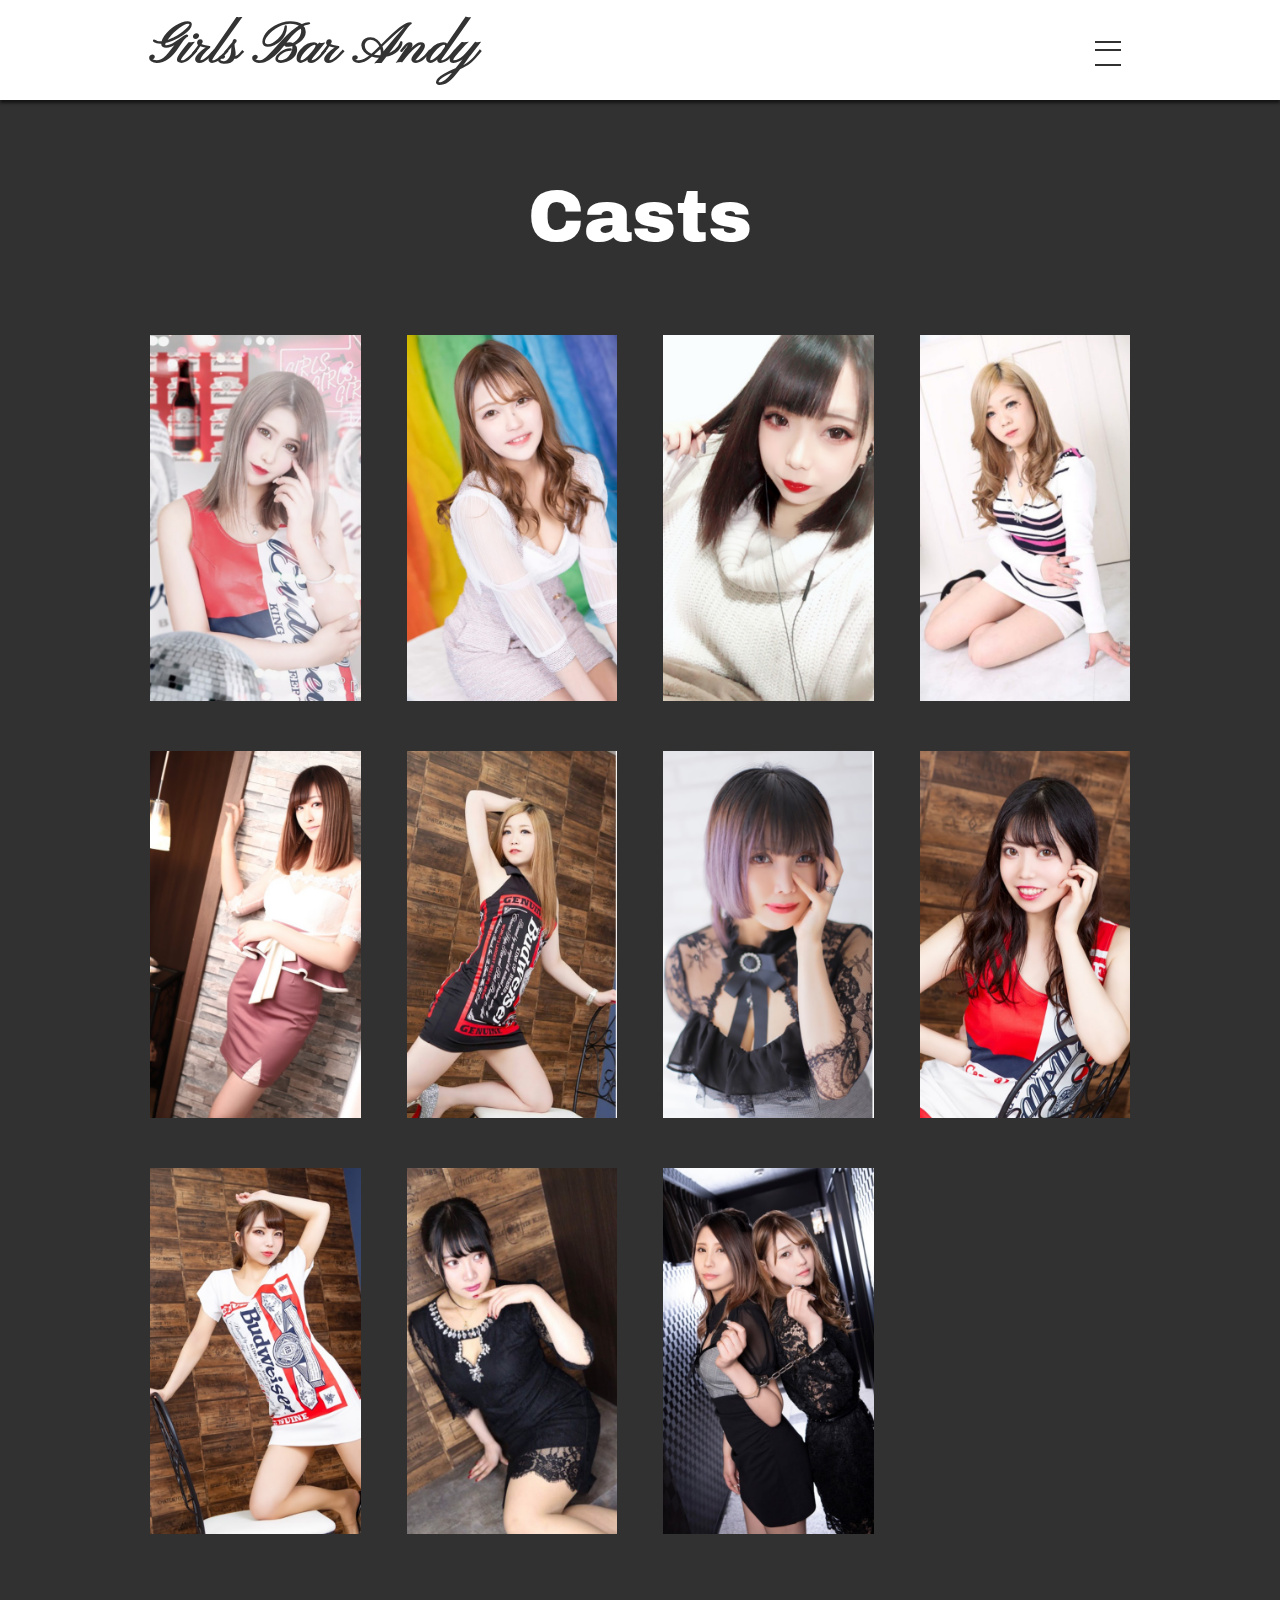
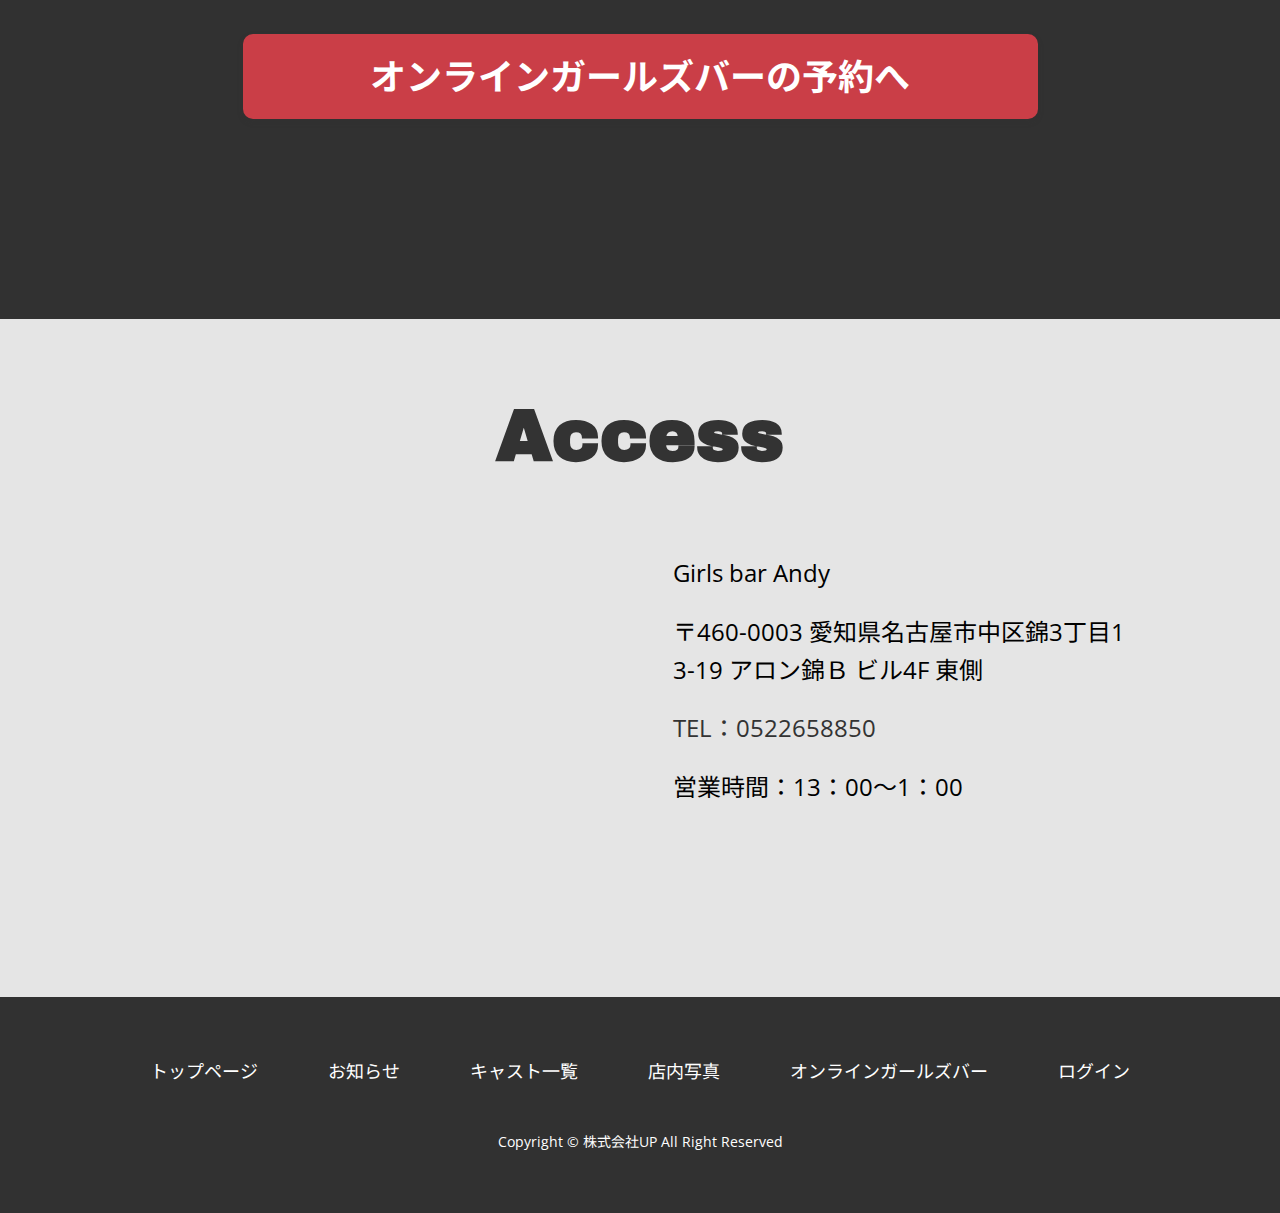
==== commit a829f54d: "archive-castのPC版が完成　ボタン大を共通項目に追加" ====
--- a/archive-cast.html
+++ b/archive-cast.html
@@ -102,7 +102,7 @@
                 </a><!-- /.casts__photo-link -->
             </div><!-- /.casts__photos -->
             <div class="SPACER--100"></div><!-- /.SPACER--100 -->
-            <div class="casts-page__button btn"><a href="/archive.html">オンラインガールズバーの予約へ</a></div><!-- /.card__button btn -->
+            <div class="casts-page__button btn-large"><a href="/archive.html">オンラインガールズバーの予約へ</a></div><!-- /.card__button btn -->
             <div class="SPACER--200"></div><!-- /.SPACER--200 -->
         </div><!-- /.casts-page__inner inner -->
     </section><!-- /.casts-page -->
--- a/css/style.css
+++ b/css/style.css
@@ -196,6 +196,31 @@
 
 @media (max-width: 767px) {
   .btn a {
+    width: 230px;
+    height: 60px;
+    line-height: 60px;
+    font-size: 24px;
+  }
+}
+
+.btn-large a {
+  display: inline-block;
+  width: 795px;
+  max-width: 100%;
+  height: 85px;
+  line-height: 85px;
+  font-size: 36px;
+  font-weight: 700;
+  text-align: center;
+  border-radius: 10px;
+  background: #CA3E47;
+  color: #fff;
+  -webkit-box-shadow: 0 3px 6px rgba(51, 51, 51, 0.16);
+          box-shadow: 0 3px 6px rgba(51, 51, 51, 0.16);
+}
+
+@media (max-width: 767px) {
+  .btn-large a {
     width: 230px;
     height: 60px;
     line-height: 60px;
@@ -1269,4 +1294,74 @@
     margin-top: 30px;
   }
 }
+
+.casts-page {
+  background: #313131;
+}
+
+.casts__head {
+  font-family: "Archivo Black", sans-serif;
+  color: #fff;
+  font-size: 72px;
+  text-align: center;
+}
+
+@media (min-width: 768px) and (max-width: 1024px) {
+  .casts__head {
+    font-size: 64px;
+  }
+}
+
+@media (max-width: 767px) {
+  .casts__head {
+    font-size: 56px;
+  }
+}
+
+.casts__photos {
+  display: -webkit-box;
+  display: -ms-flexbox;
+  display: flex;
+  -ms-flex-wrap: wrap;
+      flex-wrap: wrap;
+}
+
+.casts__photo-link {
+  display: inline-block;
+  width: calc(25% - 46px * 3 / 4);
+}
+
+@media (min-width: 1025px) {
+  .casts__photo-link:not(:nth-child(4n + 1)) {
+    margin-left: 46px;
+  }
+  .casts__photo-link:nth-child(n + 5) {
+    margin-top: 50px;
+  }
+}
+
+@media (min-width: 768px) and (max-width: 1024px) {
+  .casts__photo-link {
+    width: calc(50% - 30px * 1 / 2);
+  }
+  .casts__photo-link:not(:nth-child(2n + 1)) {
+    margin-left: 30px;
+  }
+  .casts__photo-link:nth-child(n + 3) {
+    margin-top: 30px;
+  }
+}
+
+@media (max-width: 767px) {
+  .casts__photo-link {
+    width: 100%;
+  }
+  .casts__photo-link:not(:first-child) {
+    margin-top: 30px;
+  }
+}
+
+.casts-page__button {
+  text-align: center;
+}
 /*# sourceMappingURL=style.css.map */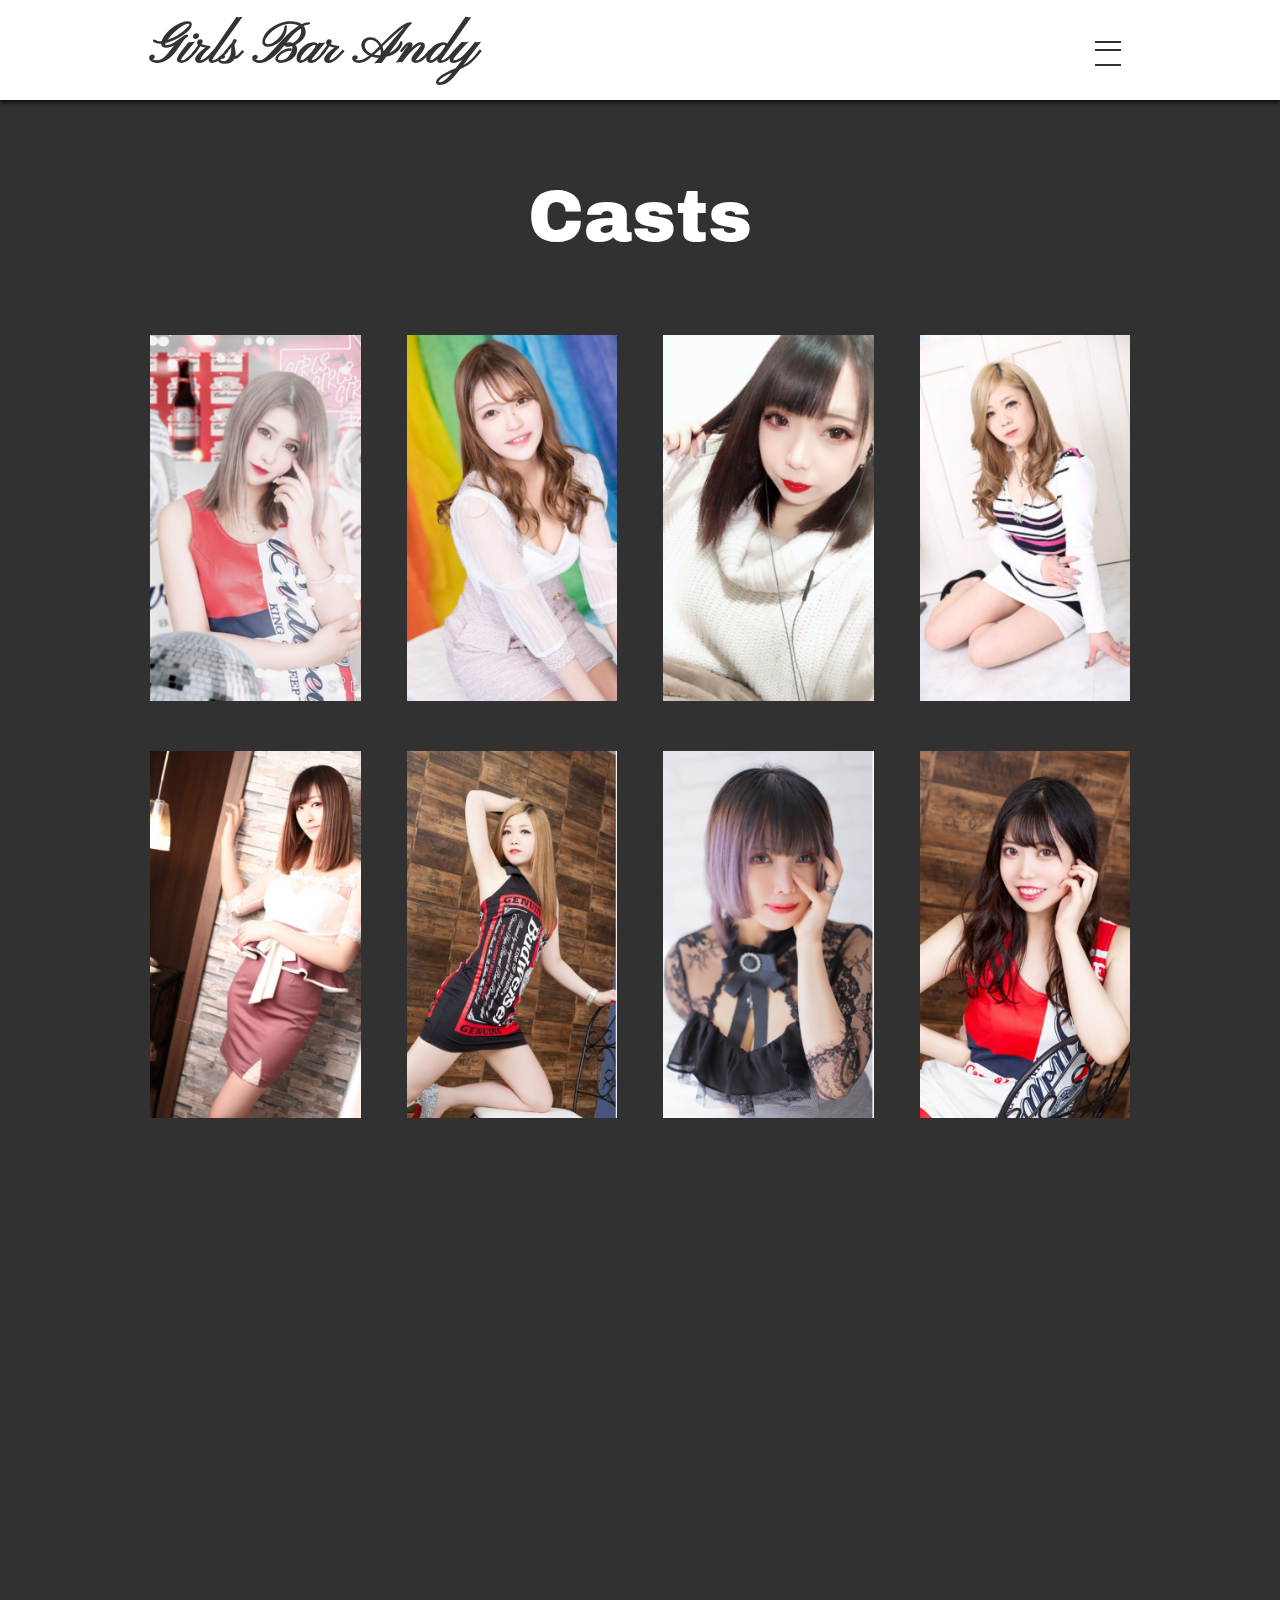
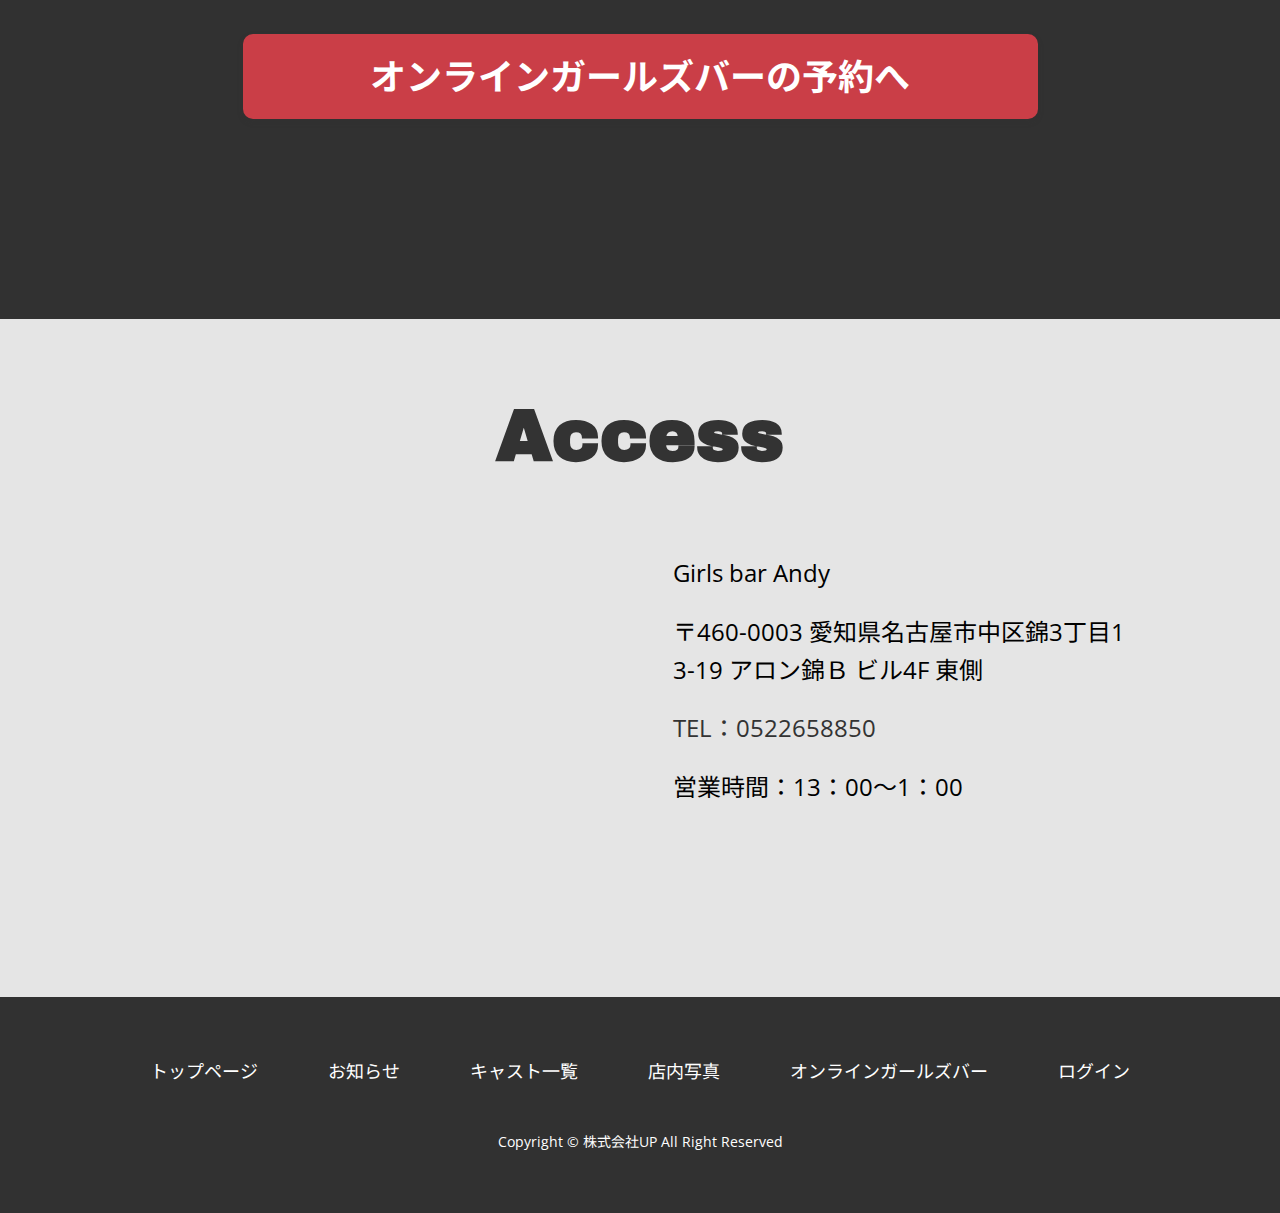
==== commit 56b74247: "各HTMLファイルにアニメーション追加" ====
--- a/archive-cast.html
+++ b/archive-cast.html
@@ -5,8 +5,14 @@
     <meta http-equiv="X-UA-Compatible" content="IE=edge">
     <meta name="viewport" content="width=device-width, initial-scale=1.0">
     <title>Girls Bar Andy</title>
+    <link rel="stylesheet" href="https://use.fontawesome.com/releases/v5.15.3/css/all.css" integrity="sha384-SZXxX4whJ79/gErwcOYf+zWLeJdY/qpuqC4cAa9rOGUstPomtqpuNWT9wdPEn2fk" crossorigin="anonymous">
     <link rel="stylesheet" href="/css/reset.css">
+    <link rel="shortcut icon" href="/img/favicon.ico">
+    <script src="https://code.jquery.com/jquery-3.6.0.min.js" integrity="sha256-/xUj+3OJU5yExlq6GSYGSHk7tPXikynS7ogEvDej/m4=" crossorigin="anonymous"></script>
+    <script src="/js/wow.min.js"></script>
+    <link rel="stylesheet" href="/css/animate.css">
     <link rel="stylesheet" href="/css/style.css">
+    <script src="/js/script.js"></script>
 </head>
 <body>
     <header class="header">
@@ -40,69 +46,69 @@
         </div>   
     </header><!-- /.header -->
     <section class="casts-page">
-        <div class="casts-page__inner inner">
+        <div class="casts-page__inner inner wow fadeIn" data-wow-duration="4s">
             <div class="SPACER--60"></div><!-- /.SPACER--60 -->
             <div class="casts__head">Casts</div><!-- /.casts__head -->
             <div class="SPACER--60"></div><!-- /.SPACER--60 -->
             <div class="casts__photos">
-                <a href="/single-cast.html" class="casts__photo-link">
+                <a href="/single-cast.html" class="casts__photo-link  wow fadeInUpBig" data-wow-duration="1.5s">
                     <div class="casts__photo">
                         <img src="/img/cast1.png" alt="">
                     </div><!-- /.casts__photo -->
                 </a><!-- /.casts__photo-link -->
-                <a href="/single-cast.html" class="casts__photo-link">
+                <a href="/single-cast.html" class="casts__photo-link  wow fadeInUpBig" data-wow-duration="1.5s">
                     <div class="casts__photo">
                         <img src="/img/cast2.png" alt="">
                     </div><!-- /.casts__photo -->
                 </a><!-- /.casts__photo-link -->
-                <a href="/single-cast.html" class="casts__photo-link">
+                <a href="/single-cast.html" class="casts__photo-link  wow fadeInUpBig" data-wow-duration="1.5s">
                     <div class="casts__photo">
                         <img src="/img/cast3.png" alt="">
                     </div><!-- /.casts__photo -->
                 </a><!-- /.casts__photo-link -->
-                <a href="/single-cast.html" class="casts__photo-link">
+                <a href="/single-cast.html" class="casts__photo-link  wow fadeInUpBig" data-wow-duration="1.5s">
                     <div class="casts__photo">
                         <img src="/img/cast4.png" alt="">
                     </div><!-- /.casts__photo -->
                 </a><!-- /.casts__photo-link -->
-                <a href="/single-cast.html" class="casts__photo-link">
+                <a href="/single-cast.html" class="casts__photo-link  wow fadeInUpBig" data-wow-duration="1.5s">
                     <div class="casts__photo">
                         <img src="/img/cast5.png" alt="">
                     </div><!-- /.casts__photo -->
                 </a><!-- /.casts__photo-link -->
-                <a href="/single-cast.html" class="casts__photo-link">
+                <a href="/single-cast.html" class="casts__photo-link  wow fadeInUpBig" data-wow-duration="1.5s">
                     <div class="casts__photo">
                         <img src="/img/cast6.png" alt="">
                     </div><!-- /.casts__photo -->
                 </a><!-- /.casts__photo-link -->
-                <a href="/single-cast.html" class="casts__photo-link">
+                <a href="/single-cast.html" class="casts__photo-link  wow fadeInUpBig" data-wow-duration="1.5s">
                     <div class="casts__photo">
                         <img src="/img/cast7.png" alt="">
                     </div><!-- /.casts__photo -->
                 </a><!-- /.casts__photo-link -->
-                <a href="/single-cast.html" class="casts__photo-link">
+                <a href="/single-cast.html" class="casts__photo-link  wow fadeInUpBig" data-wow-duration="1.5s">
                     <div class="casts__photo">
                         <img src="/img/cast8.png" alt="">
                     </div><!-- /.casts__photo -->
                 </a><!-- /.casts__photo-link -->
-                <a href="/single-cast.html" class="casts__photo-link">
+                <a href="/single-cast.html" class="casts__photo-link  wow fadeInUpBig" data-wow-duration="1.5s">
                     <div class="casts__photo">
                         <img src="/img/cast9.png" alt="">
                     </div><!-- /.casts__photo -->
                 </a><!-- /.casts__photo-link -->
-                <a href="/single-cast.html" class="casts__photo-link">
+                <a href="/single-cast.html" class="casts__photo-link  wow fadeInUpBig" data-wow-duration="1.5s">
                     <div class="casts__photo">
                         <img src="/img/cast10.png" alt="">
                     </div><!-- /.casts__photo -->
                 </a><!-- /.casts__photo-link -->
-                <a href="/single-cast.html" class="casts__photo-link">
+                <a href="/single-cast.html" class="casts__photo-link  wow fadeInUpBig" data-wow-duration="1.5s">
                     <div class="casts__photo">
                         <img src="/img/cast11.png" alt="">
                     </div><!-- /.casts__photo -->
                 </a><!-- /.casts__photo-link -->
             </div><!-- /.casts__photos -->
             <div class="SPACER--100"></div><!-- /.SPACER--100 -->
-            <div class="casts-page__button btn-large"><a href="/archive.html">オンラインガールズバーの予約へ</a></div><!-- /.card__button btn -->
+            <div class="casts-page__button btn-large"><a href="/page-contact.html">オンラインガールズバーの予約へ</a></div><!-- /.card__button btn -->
             <div class="SPACER--200"></div><!-- /.SPACER--200 -->
         </div><!-- /.casts-page__inner inner -->
     </section><!-- /.casts-page -->
--- a/css/style.css
+++ b/css/style.css
@@ -219,12 +219,20 @@
           box-shadow: 0 3px 6px rgba(51, 51, 51, 0.16);
 }
 
-@media (max-width: 767px) {
+@media (min-width: 768px) and (max-width: 1024px) {
   .btn-large a {
-    width: 230px;
-    height: 60px;
-    line-height: 60px;
+    width: 100%;
     font-size: 24px;
+  }
+}
+
+@media (max-width: 767px) {
+  .btn-large a {
+    width: 100%;
+    height: auto;
+    font-size: 18px;
+    line-height: 2;
+    padding: 10px 5px;
   }
 }
 
@@ -1161,7 +1169,8 @@
 
 @media (max-width: 767px) {
   .single {
-    width: 280px;
+    width: 100%;
+    max-width: 100%;
   }
 }
 
@@ -1211,6 +1220,18 @@
 
 .single__button a {
   font-size: 36px;
+}
+
+@media (min-width: 768px) and (max-width: 1024px) {
+  .single__button a {
+    font-size: 32px;
+  }
+}
+
+@media (max-width: 767px) {
+  .single__button a {
+    font-size: 24px;
+  }
 }
 
 .shop-page {
@@ -1263,6 +1284,7 @@
 
 .shop-photo {
   width: calc(100% / 3 - 30px * 2 / 3);
+  border: 1px solid #B99D4A;
 }
 
 @media (min-width: 1025px) {
@@ -1342,13 +1364,13 @@
 
 @media (min-width: 768px) and (max-width: 1024px) {
   .casts__photo-link {
-    width: calc(50% - 30px * 1 / 2);
-  }
-  .casts__photo-link:not(:nth-child(2n + 1)) {
-    margin-left: 30px;
-  }
-  .casts__photo-link:nth-child(n + 3) {
-    margin-top: 30px;
+    width: calc(100% / 3 - 20px * 2 / 3);
+  }
+  .casts__photo-link:not(:nth-child(3n + 1)) {
+    margin-left: 20px;
+  }
+  .casts__photo-link:nth-child(n + 4) {
+    margin-top: 50px;
   }
 }
 
@@ -1357,11 +1379,760 @@
     width: 100%;
   }
   .casts__photo-link:not(:first-child) {
+    margin-top: 50px;
+  }
+}
+
+.casts-page__button {
+  text-align: center;
+}
+
+.cast {
+  width: 600px;
+  margin: 0 auto;
+}
+
+@media (min-width: 768px) and (max-width: 1024px) {
+  .cast {
+    width: 480px;
+  }
+}
+
+@media (max-width: 767px) {
+  .cast {
+    max-width: 100%;
+    width: 100%;
+  }
+}
+
+.cast__head {
+  font-family: "Open Sans", "Noto Sans JP", sans-serif;
+  font-size: 36px;
+}
+
+@media (min-width: 768px) and (max-width: 1024px) {
+  .cast__head {
+    font-size: 32px;
+  }
+}
+
+@media (max-width: 767px) {
+  .cast__head {
+    font-size: 28px;
+  }
+}
+
+.cast__img {
+  width: inherit;
+}
+
+.cast__table {
+  width: 100%;
+  margin: 0 auto;
+}
+
+@media (max-width: 767px) {
+  .cast__table {
+    margin-bottom: 60px;
+  }
+}
+
+.cast__table .cell {
+  margin-top: 10px;
+  width: 100%;
+  border: 1px solid #E5E5E5;
+  width: 100%;
+  max-width: 100%;
+  table-layout: fixed;
+}
+
+.cast__table tr th,
+.cast__table tr td {
+  text-align: center;
+  height: 90px;
+  line-height: 90px;
+  font-family: "Open Sans", "Noto Sans JP", sans-serif;
+  font-size: 24px;
+}
+
+@media (min-width: 768px) and (max-width: 1024px) {
+  .cast__table tr th,
+  .cast__table tr td {
+    height: 70px;
+    line-height: 70px;
+  }
+}
+
+@media (max-width: 767px) {
+  .cast__table tr th,
+  .cast__table tr td {
+    height: 50px;
+    line-height: 50px;
+    font-size: 18px;
+  }
+}
+
+.cast__table tr th {
+  background: #E5E5E5;
+}
+
+.cast__table tr td {
+  background: #fff;
+}
+
+.cast__button {
+  text-align: center;
+}
+
+.booking {
+  background: #313131;
+}
+
+.booking__head {
+  font-family: "Archivo Black", sans-serif;
+  color: #fff;
+  font-size: 72px;
+  text-align: center;
+}
+
+@media (min-width: 768px) and (max-width: 1024px) {
+  .booking__head {
+    font-size: 64px;
+  }
+}
+
+@media (max-width: 767px) {
+  .booking__head {
+    font-size: 56px;
+  }
+}
+
+.booking__form-wrapper {
+  background: #fff;
+  padding: 185px 125px;
+}
+
+@media (min-width: 768px) and (max-width: 1024px) {
+  .booking__form-wrapper {
+    padding: 90px 60px;
+  }
+}
+
+@media (max-width: 767px) {
+  .booking__form-wrapper {
+    padding: 20px 10px;
+  }
+}
+
+.booking__form-title {
+  font-size: 36px;
+  color: #CA3E47;
+  font-family: "Open Sans", "Noto Sans JP", sans-serif;
+  font-weight: 700;
+}
+
+@media (min-width: 768px) and (max-width: 1024px) {
+  .booking__form-title {
+    font-size: 30px;
+  }
+}
+
+@media (max-width: 767px) {
+  .booking__form-title {
+    font-size: 24px;
+  }
+}
+
+.booking__form-description {
+  font-size: 24px;
+  font-family: "Open Sans", "Noto Sans JP", sans-serif;
+  color: #313131;
+  margin-top: 50px;
+}
+
+@media (min-width: 768px) and (max-width: 1024px) {
+  .booking__form-description {
+    font-size: 20px;
+    margin-top: 40px;
+  }
+}
+
+@media (max-width: 767px) {
+  .booking__form-description {
+    font-size: 18px;
     margin-top: 30px;
   }
 }
 
-.casts-page__button {
-  text-align: center;
+.booking__form-row {
+  margin-top: 50px;
+  display: block;
+}
+
+@media (min-width: 1025px) {
+  .booking__form-row {
+    display: -webkit-box;
+    display: -ms-flexbox;
+    display: flex;
+  }
+}
+
+@media (min-width: 768px) and (max-width: 1024px) {
+  .booking__form-row {
+    margin-top: 40px;
+  }
+}
+
+@media (max-width: 767px) {
+  .booking__form-row {
+    margin-top: 30px;
+  }
+}
+
+.booking__form-label {
+  width: 100%;
+  padding: 0;
+  margin: 0;
+}
+
+@media (min-width: 1025px) {
+  .booking__form-label {
+    width: 200px;
+  }
+}
+
+.booking__form-label label {
+  font-family: "Open Sans", "Noto Sans JP", sans-serif;
+  font-weight: 700;
+  font-size: 24px;
+  background: #E5E5E5;
+  padding: 10px 16px;
+  width: 100%;
+  display: inline-block;
+}
+
+@media (min-width: 768px) and (max-width: 1024px) {
+  .booking__form-label label {
+    font-size: 18px;
+  }
+}
+
+@media (max-width: 767px) {
+  .booking__form-label label {
+    font-size: 16px;
+  }
+}
+
+.booking__form-select {
+  width: 100%;
+}
+
+@media (min-width: 1025px) {
+  .booking__form-select {
+    width: 200px;
+  }
+}
+
+.booking__form-select-cast {
+  width: 100%;
+}
+
+@media (min-width: 1025px) {
+  .booking__form-select-cast {
+    width: 300px;
+  }
+}
+
+.booking__form-select-cast select {
+  font-family: "Open Sans", "Noto Sans JP", sans-serif;
+  font-weight: 700;
+  -webkit-appearance: none;
+     -moz-appearance: none;
+          appearance: none;
+  border-radius: 0;
+  padding: 10px 16px;
+  border: 1px solid #E5E5E5;
+  font-size: 24px;
+  -webkit-box-shadow: none;
+          box-shadow: none;
+  background: #E5E5E5 url(../img/arrowmark.png) no-repeat right 12px center/14px 8px;
+}
+
+@media (min-width: 768px) and (max-width: 1024px) {
+  .booking__form-select-cast select {
+    font-size: 18px;
+  }
+}
+
+@media (max-width: 767px) {
+  .booking__form-select-cast select {
+    font-size: 16px;
+  }
+}
+
+.booking__form-select select {
+  font-family: "Open Sans", "Noto Sans JP", sans-serif;
+  font-weight: 700;
+  -webkit-appearance: none;
+     -moz-appearance: none;
+          appearance: none;
+  border-radius: 0;
+  padding: 10px 16px;
+  border: 1px solid #E5E5E5;
+  font-size: 24px;
+  -webkit-box-shadow: none;
+          box-shadow: none;
+  background: #E5E5E5 url(../img/arrowmark.png) no-repeat right 12px center/14px 8px;
+}
+
+@media (min-width: 768px) and (max-width: 1024px) {
+  .booking__form-select select {
+    font-size: 18px;
+  }
+}
+
+@media (max-width: 767px) {
+  .booking__form-select select {
+    font-size: 16px;
+  }
+}
+
+.booking__form-select input {
+  font-family: "Open Sans", "Noto Sans JP", sans-serif;
+  font-weight: 700;
+  -webkit-appearance: none;
+     -moz-appearance: none;
+          appearance: none;
+  border-radius: 0;
+  padding: 10px 16px;
+  border: 1px solid #E5E5E5;
+  font-size: 24px;
+  -webkit-box-shadow: none;
+          box-shadow: none;
+  background: #E5E5E5;
+  width: 100%;
+}
+
+.booking__form-select input::-webkit-calendar-picker-indicator {
+  color: transparent;
+  background: url("../img/datemark.png") no-repeat right 5px center/18px 18px;
+}
+
+@media (min-width: 1025px) {
+  .booking__form-select input::-webkit-calendar-picker-indicator {
+    background: url("../img/datemark.png") no-repeat right 12px center/18px 18px;
+  }
+}
+
+@media (min-width: 768px) and (max-width: 1024px) {
+  .booking__form-select input {
+    font-size: 18px;
+  }
+}
+
+@media (max-width: 767px) {
+  .booking__form-select input {
+    font-size: 16px;
+  }
+}
+
+.booking__form-input {
+  width: 100%;
+}
+
+@media (min-width: 1025px) {
+  .booking__form-input {
+    width: calc(100% - 200px);
+  }
+}
+
+.booking__form-input [type="text"] {
+  -webkit-box-shadow: none;
+          box-shadow: none;
+  border: 1px solid #E5E5E5;
+  background: #fff;
+  padding: 10px 16px;
+  -webkit-appearance: none;
+     -moz-appearance: none;
+          appearance: none;
+  border-radius: 0;
+  color: inherit;
+  font-family: inherit;
+  width: 100%;
+  padding: 10px 16px;
+  height: 100%;
+}
+
+.booking__form-input [type="email"] {
+  -webkit-box-shadow: none;
+          box-shadow: none;
+  border: 1px solid #E5E5E5;
+  background: #fff;
+  padding: 10px 16px;
+  -webkit-appearance: none;
+     -moz-appearance: none;
+          appearance: none;
+  border-radius: 0;
+  color: inherit;
+  font-family: inherit;
+  font-size: 16px;
+  width: 100%;
+  padding: 10px 16px;
+  height: 100%;
+}
+
+.booking__form-check {
+  margin-top: 50px;
+  text-align: center;
+}
+
+.booking__form-check [type="checkbox"] {
+  display: none;
+}
+
+@media (min-width: 768px) and (max-width: 1024px) {
+  .booking__form-check {
+    margin-top: 40px;
+  }
+}
+
+@media (max-width: 767px) {
+  .booking__form-check {
+    margin-top: 30px;
+  }
+}
+
+.booking__form-check span {
+  display: inline-block;
+  padding-left: 35px;
+  position: relative;
+  font-size: 18px;
+}
+
+@media (min-width: 768px) and (max-width: 1024px) {
+  .booking__form-check span {
+    font-size: 16px;
+  }
+}
+
+@media (max-width: 767px) {
+  .booking__form-check span {
+    font-size: 14px;
+  }
+}
+
+.booking__form-check span::before {
+  content: "";
+  width: 30px;
+  height: 30px;
+  background: #fff;
+  border: 2px solid #313131;
+  position: absolute;
+  top: 50%;
+  -webkit-transform: translateY(-50%);
+          transform: translateY(-50%);
+  left: 0;
+}
+
+@media (min-width: 768px) and (max-width: 1024px) {
+  .booking__form-check span::before {
+    width: 25px;
+    height: 25px;
+  }
+}
+
+@media (max-width: 767px) {
+  .booking__form-check span::before {
+    width: 20px;
+    height: 20px;
+  }
+}
+
+.booking__form-check span::after {
+  content: "";
+  width: 30px;
+  height: 30px;
+  position: absolute;
+  top: 50%;
+  -webkit-transform: translateY(-50%);
+          transform: translateY(-50%);
+  left: 0;
+  background: url(../img/checkmark.png) no-repeat center center/contain;
+  display: none;
+}
+
+.booking__form-check [type="checkbox"]:checked + span::after {
+  display: block;
+}
+
+.booking__form-check a {
+  font-family: inherit;
+  font-size: 18px;
+}
+
+@media (min-width: 768px) and (max-width: 1024px) {
+  .booking__form-check a {
+    font-size: 16px;
+  }
+}
+
+@media (max-width: 767px) {
+  .booking__form-check a {
+    font-size: 14px;
+  }
+}
+
+.booking__form-button {
+  margin-top: 50px;
+  text-align: center;
+}
+
+@media (min-width: 768px) and (max-width: 1024px) {
+  .booking__form-button {
+    margin-top: 40px;
+  }
+}
+
+@media (max-width: 767px) {
+  .booking__form-button {
+    margin-top: 30px;
+  }
+}
+
+.booking__form-button [type="submit"] {
+  font-size: 24px;
+  font-weight: 700;
+  background: #CA3E47;
+  width: 200px;
+  max-width: 100%;
+  color: #fff;
+  padding: 20px;
+  -webkit-box-shadow: 0 3px 6px rgba(51, 51, 51, 0.16);
+          box-shadow: 0 3px 6px rgba(51, 51, 51, 0.16);
+  -webkit-appearance: none;
+     -moz-appearance: none;
+          appearance: none;
+  font-family: inherit;
+  border: none;
+  display: inline-block;
+}
+
+.sale {
+  background: #313131;
+}
+
+.sale__head {
+  font-family: "Archivo Black", sans-serif;
+  color: #fff;
+  font-size: 72px;
+  text-align: center;
+  word-break: break-all;
+}
+
+@media (min-width: 768px) and (max-width: 1024px) {
+  .sale__head {
+    font-size: 64px;
+  }
+}
+
+@media (max-width: 767px) {
+  .sale__head {
+    font-size: 56px;
+  }
+}
+
+.sale__form-wrapper {
+  background: #fff;
+  padding: 185px 125px;
+}
+
+@media (min-width: 768px) and (max-width: 1024px) {
+  .sale__form-wrapper {
+    padding: 90px 60px;
+  }
+}
+
+@media (max-width: 767px) {
+  .sale__form-wrapper {
+    padding: 20px 10px;
+  }
+}
+
+.sale__form-title {
+  font-size: 36px;
+  color: #CA3E47;
+  font-family: "Open Sans", "Noto Sans JP", sans-serif;
+  font-weight: 700;
+}
+
+@media (min-width: 768px) and (max-width: 1024px) {
+  .sale__form-title {
+    font-size: 30px;
+  }
+}
+
+@media (max-width: 767px) {
+  .sale__form-title {
+    font-size: 24px;
+  }
+}
+
+.sale__form-description {
+  font-size: 24px;
+  font-family: "Open Sans", "Noto Sans JP", sans-serif;
+  color: #313131;
+  margin-top: 50px;
+}
+
+@media (min-width: 768px) and (max-width: 1024px) {
+  .sale__form-description {
+    font-size: 20px;
+    margin-top: 40px;
+  }
+}
+
+@media (max-width: 767px) {
+  .sale__form-description {
+    font-size: 18px;
+    margin-top: 30px;
+  }
+}
+
+.sale__form-row {
+  margin-top: 50px;
+  display: block;
+}
+
+@media (min-width: 1025px) {
+  .sale__form-row {
+    display: -webkit-box;
+    display: -ms-flexbox;
+    display: flex;
+  }
+}
+
+@media (min-width: 768px) and (max-width: 1024px) {
+  .sale__form-row {
+    margin-top: 40px;
+  }
+}
+
+@media (max-width: 767px) {
+  .sale__form-row {
+    margin-top: 30px;
+  }
+}
+
+.sale__form-label {
+  margin: 0;
+  padding: 0;
+  width: 100%;
+}
+
+@media (min-width: 1025px) {
+  .sale__form-label {
+    width: 200px;
+  }
+}
+
+.sale__form-label label {
+  font-family: "Open Sans", "Noto Sans JP", sans-serif;
+  font-weight: 700;
+  font-size: 24px;
+  background: #E5E5E5;
+  padding: 10px 16px;
+  width: 100%;
+  display: inline-block;
+}
+
+@media (min-width: 768px) and (max-width: 1024px) {
+  .sale__form-label label {
+    font-size: 18px;
+  }
+}
+
+@media (max-width: 767px) {
+  .sale__form-label label {
+    font-size: 16px;
+  }
+}
+
+.sale__form-input {
+  margin: 0;
+  padding: 0;
+  width: 100%;
+}
+
+@media (min-width: 1025px) {
+  .sale__form-input {
+    width: calc(100% - 200px);
+  }
+}
+
+.sale__form-input [type="text"] {
+  -webkit-box-shadow: none;
+          box-shadow: none;
+  border: 1px solid #E5E5E5;
+  background: #fff;
+  padding: 10px 16px;
+  -webkit-appearance: none;
+     -moz-appearance: none;
+          appearance: none;
+  border-radius: 0;
+  color: inherit;
+  font-family: inherit;
+  width: 100%;
+  padding: 10px 16px;
+  height: 100%;
+}
+
+.sale__form-button {
+  margin-top: 50px;
+  text-align: center;
+}
+
+@media (min-width: 768px) and (max-width: 1024px) {
+  .sale__form-button {
+    margin-top: 40px;
+  }
+}
+
+@media (max-width: 767px) {
+  .sale__form-button {
+    margin-top: 30px;
+  }
+}
+
+.sale__form-button [type="submit"] {
+  font-size: 24px;
+  font-weight: 700;
+  background: #CA3E47;
+  width: 200px;
+  max-width: 100%;
+  color: #fff;
+  padding: 20px;
+  -webkit-box-shadow: 0 3px 6px rgba(51, 51, 51, 0.16);
+          box-shadow: 0 3px 6px rgba(51, 51, 51, 0.16);
+  -webkit-appearance: none;
+     -moz-appearance: none;
+          appearance: none;
+  font-family: inherit;
+  border: none;
+  display: inline-block;
+}
+
+.contact-message {
+  text-align: center;
+  margin-top: 60px;
+  display: none;
+  background: #fff;
+}
+
+.contact-message.-error {
+  color: #CA3E47;
+}
+
+.contact-message.-active {
+  display: block;
 }
 /*# sourceMappingURL=style.css.map */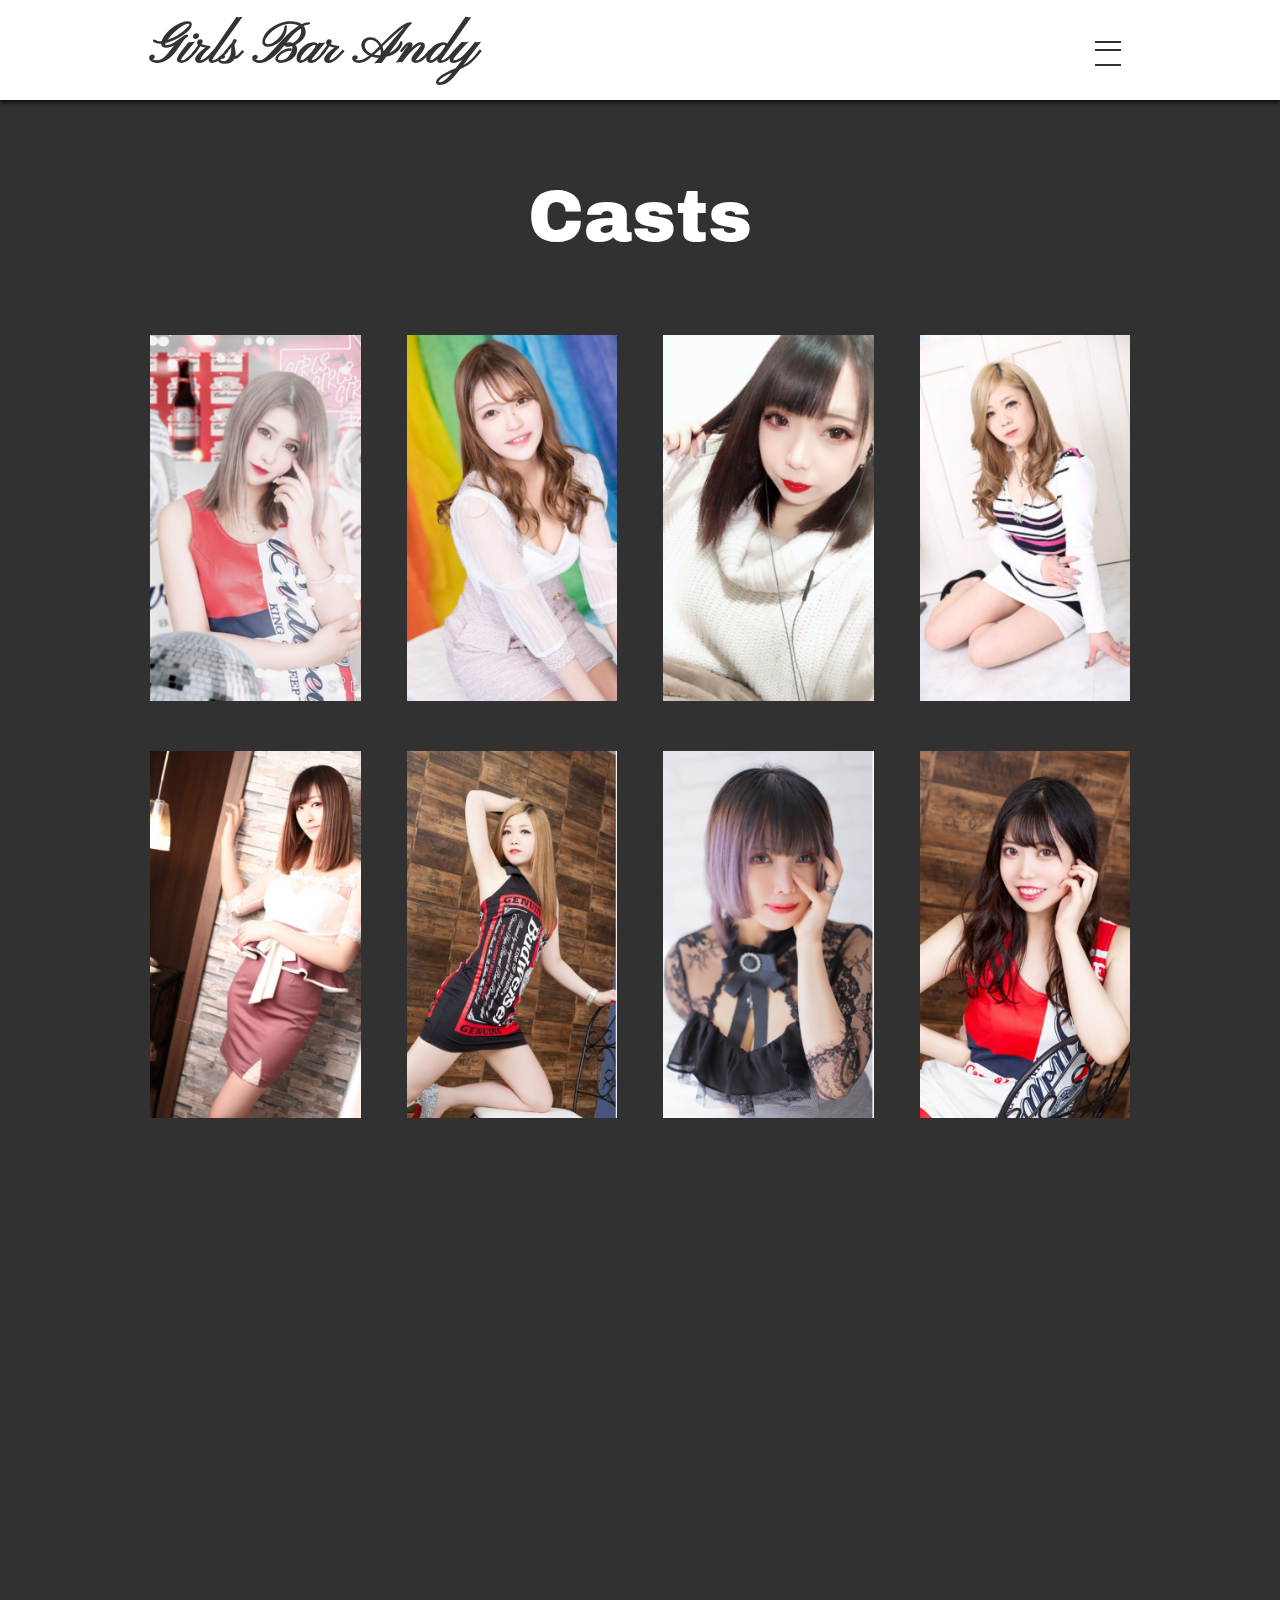
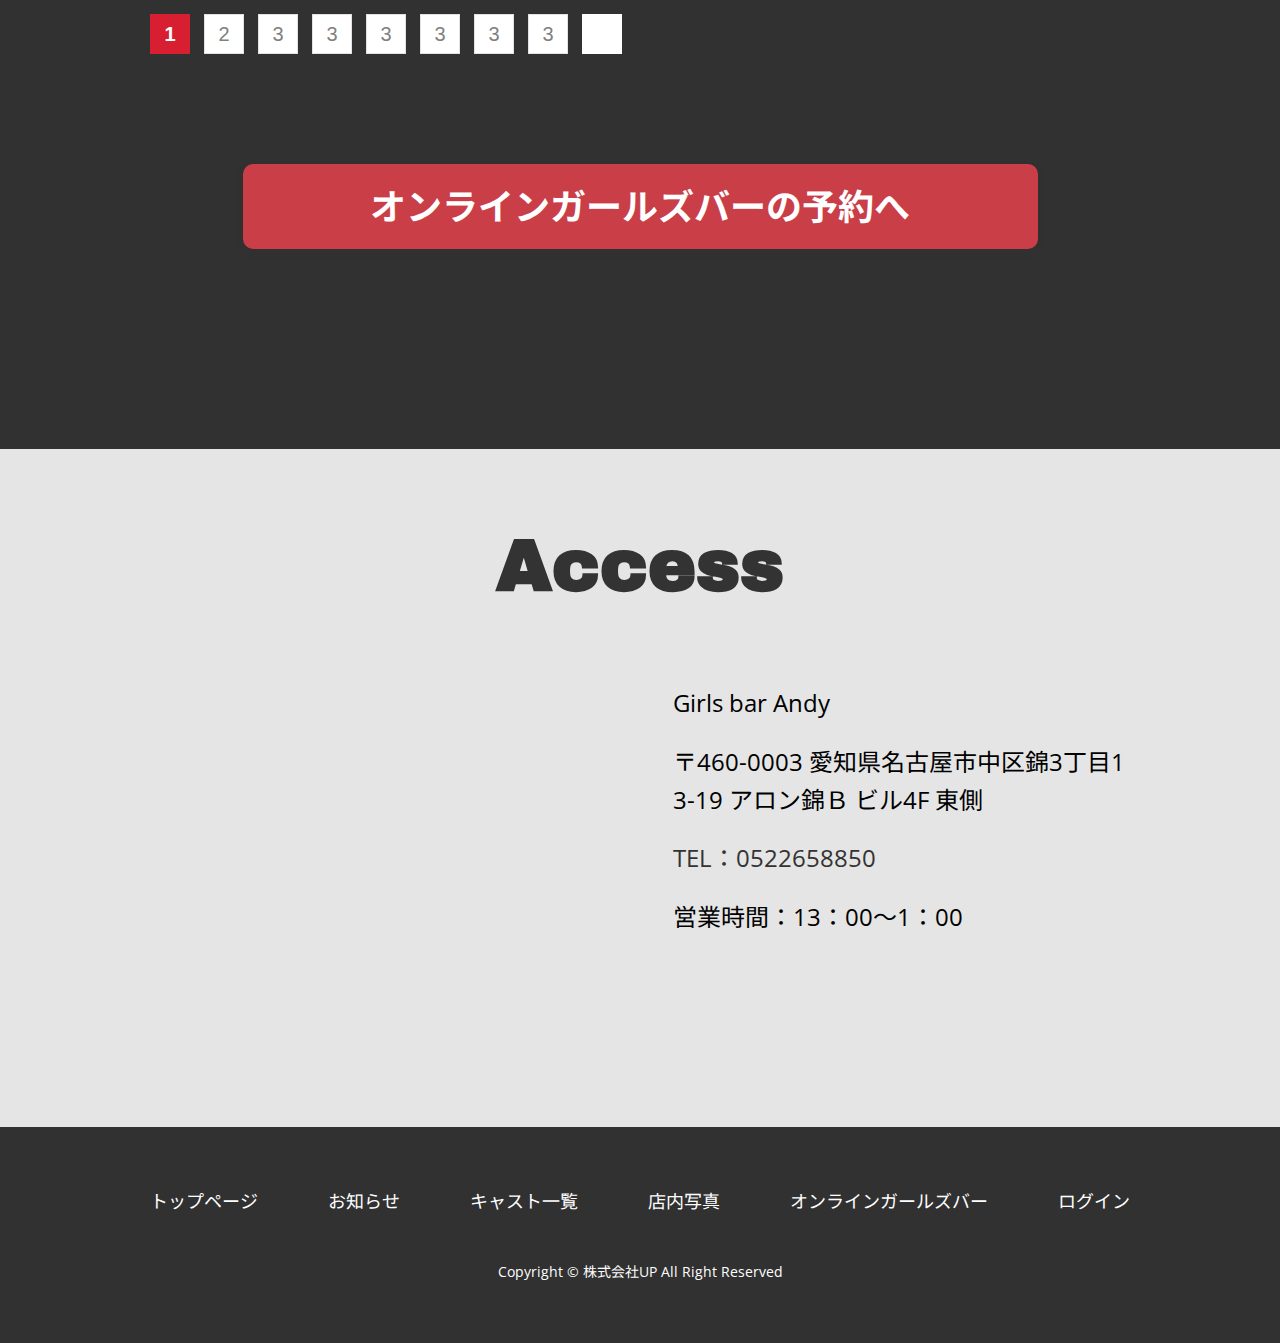
==== commit 7c7a8e1d: "ページネーションの追加" ====
--- a/archive-cast.html
+++ b/archive-cast.html
@@ -107,6 +107,19 @@
                     </div><!-- /.casts__photo -->
                 </a><!-- /.casts__photo-link -->
             </div><!-- /.casts__photos -->
+            <div class="SPACER--80"></div><!-- /.SPACER--80 -->
+                <!-- pagenation -->
+			    <div class="pagenation">
+				    <span class="page-numbers current">1</span>
+				    <a class="page-numbers" href="#">2</a>
+				    <a class="page-numbers" href="#">3</a>
+                    <a class="page-numbers" href="#">3</a>
+                    <a class="page-numbers" href="#">3</a>
+                    <a class="page-numbers" href="#">3</a>
+                    <a class="page-numbers" href="#">3</a>
+                    <a class="page-numbers" href="#">3</a>
+				    <a class="next page-numbers" href="#"><i class="fas fa-angle-right"></i></a>
+			    </div><!-- /pagenation -->
             <div class="SPACER--100"></div><!-- /.SPACER--100 -->
             <div class="casts-page__button btn-large"><a href="/page-contact.html">オンラインガールズバーの予約へ</a></div><!-- /.card__button btn -->
             <div class="SPACER--200"></div><!-- /.SPACER--200 -->
--- a/css/style.css
+++ b/css/style.css
@@ -234,6 +234,148 @@
     line-height: 2;
     padding: 10px 5px;
   }
+}
+
+.pagenation {
+  text-align: center;
+  display: -webkit-box;
+  display: -ms-flexbox;
+  display: flex;
+  -webkit-box-align: center;
+      -ms-flex-align: center;
+          align-items: center;
+  -ms-flex-wrap: wrap;
+      flex-wrap: wrap;
+  max-width: 100%;
+}
+
+.pagenation a {
+  -webkit-transition: all 0.3s ease 0s;
+  transition: all 0.3s ease 0s;
+}
+
+.pagenation a:hover {
+  opacity: 0.6;
+}
+
+.pagenation a.next,
+.pagenation a.prev {
+  font-size: 30px;
+  height: 40px;
+  width: 40px;
+}
+
+.pagenation a.next:hover,
+.pagenation a.prev:hover {
+  opacity: 0.6;
+}
+
+.page-numbers {
+  background: #fff;
+  border: 1px solid #e2e2e2;
+  color: #808080;
+  display: inline-block;
+  font-family: "Lato", sans-serif;
+  font-size: 20px;
+  height: 40px;
+  line-height: 38px;
+  margin-right: 14px;
+  min-width: 40px;
+  text-align: center;
+  text-decoration: none;
+  margin-bottom: 10px;
+}
+
+.page-numbers:last-child {
+  margin-right: 0;
+}
+
+.page-numbers.current {
+  background: #d81f32;
+  border: 1px solid #d81f32;
+  color: #fff;
+  font-weight: 700;
+}
+
+.page-numbers.dots,
+.page-numbers.next,
+.page-numbers.prev {
+  border: none;
+  line-height: 40px;
+  min-width: initial;
+  width: auto;
+}
+
+.entry-404 {
+  padding-bottom: 85px;
+  text-align: center;
+}
+
+.entry-404-head {
+  color: #f0cdd0;
+  font-family: "Archivo Black", sans-serif;
+  font-size: 72px;
+  font-weight: 700;
+  line-height: 1.2;
+  margin-bottom: 36px;
+}
+
+@media (min-width: 768px) and (max-width: 1024px) {
+  .entry-404-head {
+    font-size: 56px;
+  }
+}
+
+@media (max-width: 767px) {
+  .entry-404-head {
+    font-size: 36px;
+  }
+}
+
+.entry-404-head span::after {
+  content: " ";
+}
+
+.entry-404-lead {
+  color: #333;
+  font-family: "Open Sans", "Noto Sans JP", sans-serif;
+  font-size: 30px;
+  font-weight: 600;
+  margin-bottom: 24px;
+}
+
+@media (min-width: 768px) and (max-width: 1024px) {
+  .entry-404-lead {
+    font-size: 20px;
+  }
+}
+
+@media (max-width: 767px) {
+  .entry-404-lead {
+    font-size: 18px;
+  }
+}
+
+.entry-404-lead .m_sp {
+  display: none;
+}
+
+.entry-404-content {
+  color: #333;
+}
+
+.entry-404-btn {
+  margin-top: 58px;
+}
+
+.entry-404-btn .btn {
+  background: #CA3E47;
+  color: #fff;
+}
+
+.entry-404-btn .btn:hover {
+  background: #E5E5E5;
+  opacity: 1;
 }
 
 /*==================================
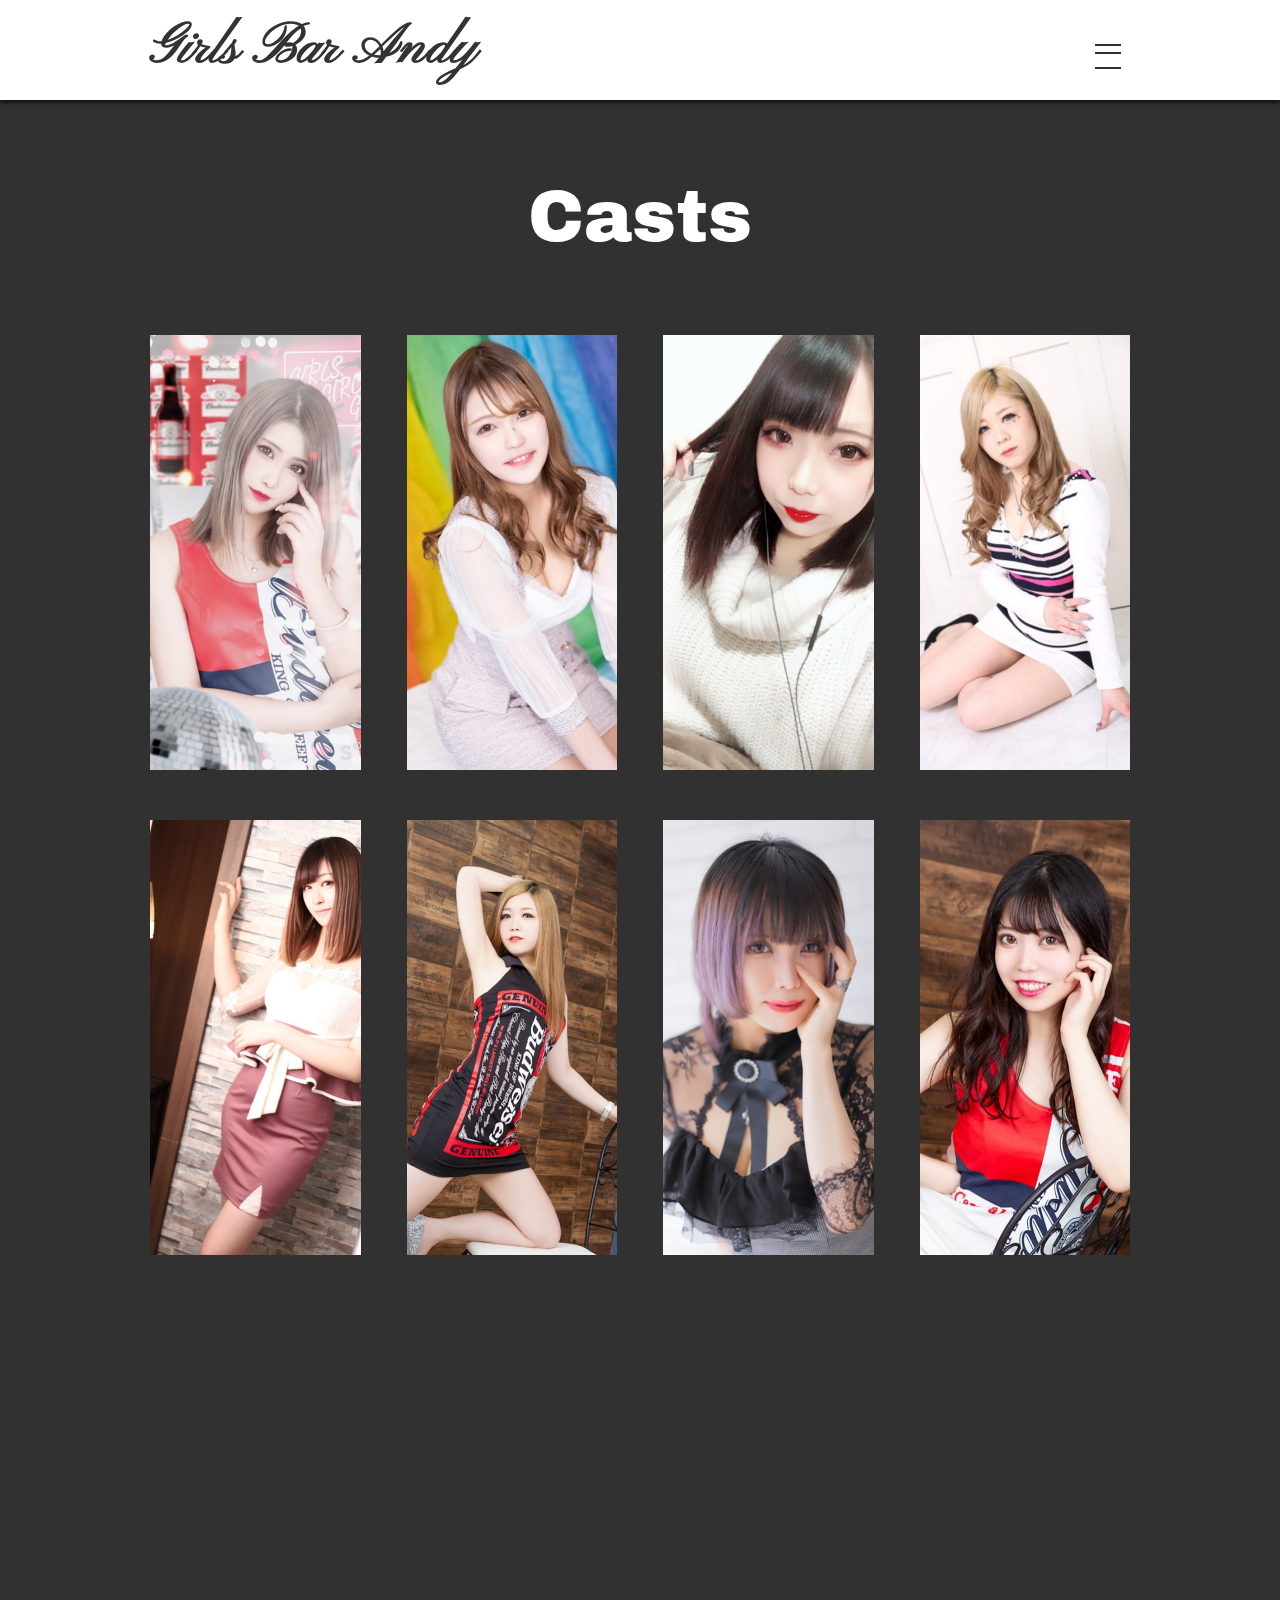
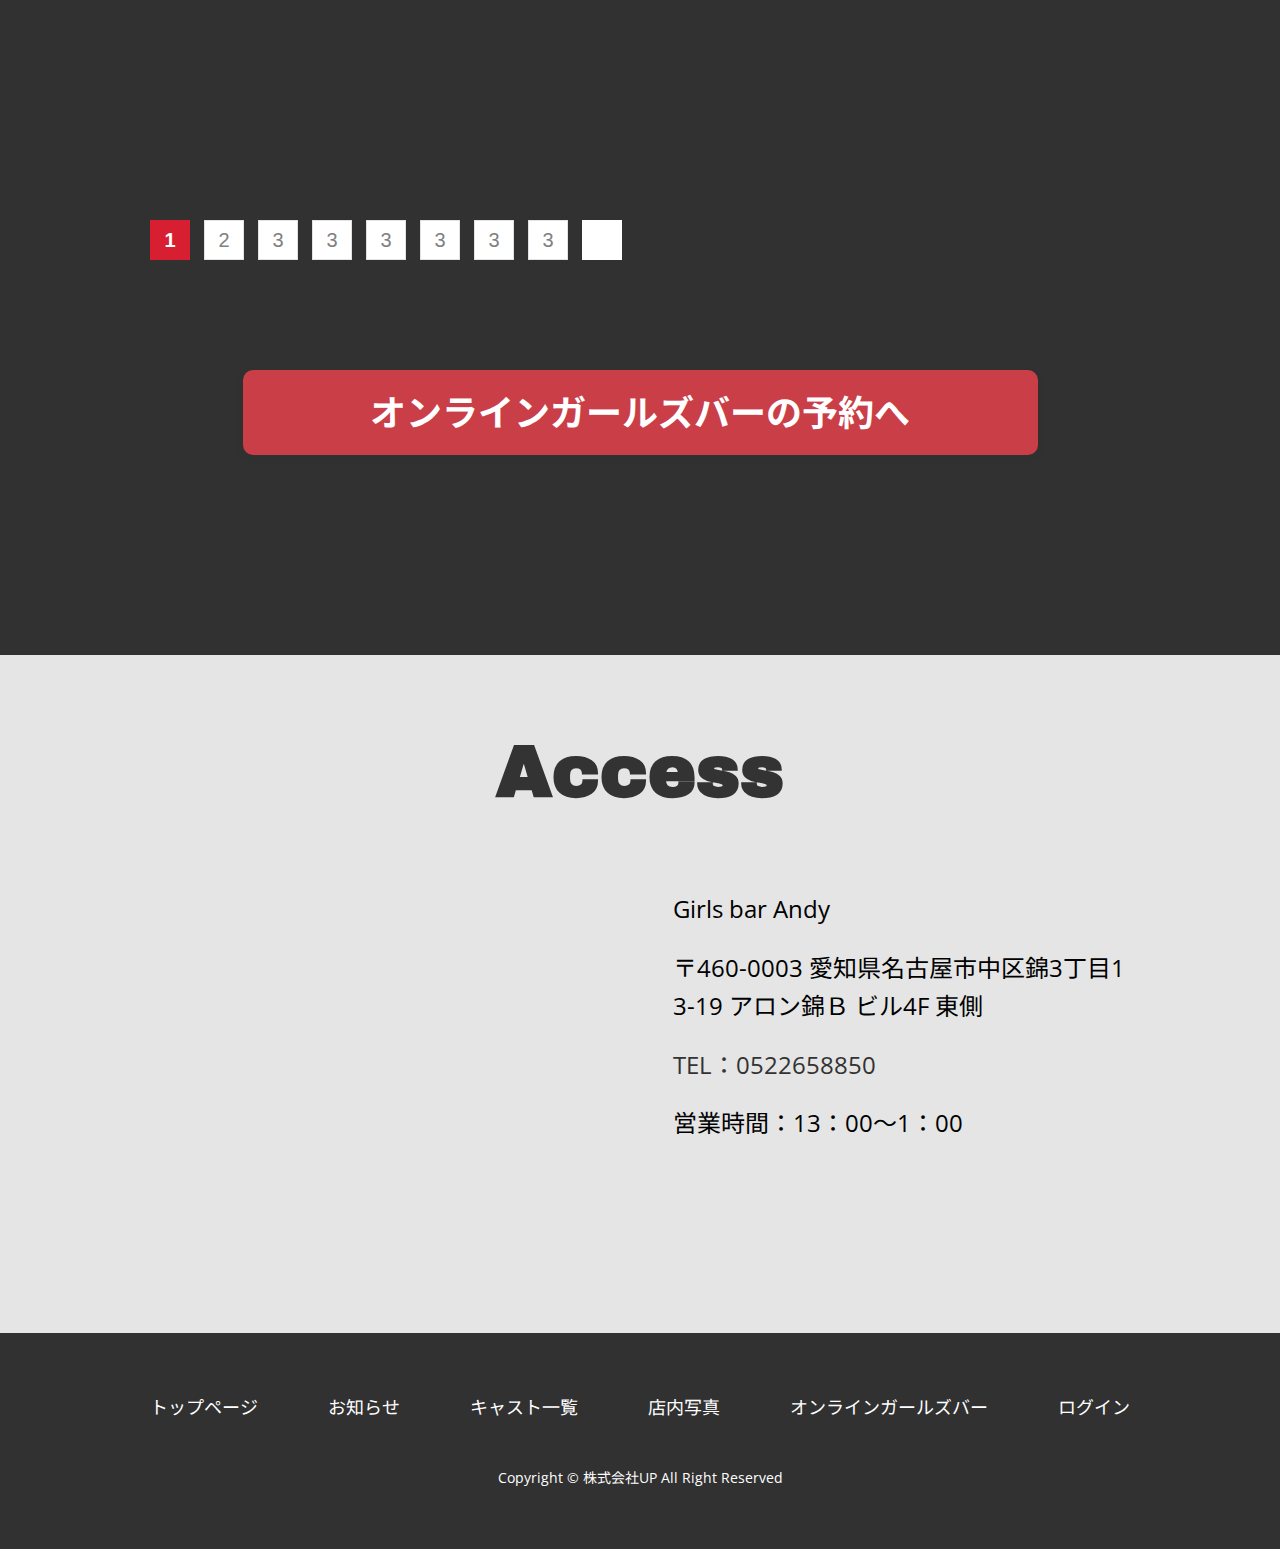
==== commit 8f00dc22: "キャスト一覧とお知らせ一覧のページネーションを修正" ====
--- a/archive-cast.html
+++ b/archive-cast.html
@@ -109,17 +109,19 @@
             </div><!-- /.casts__photos -->
             <div class="SPACER--80"></div><!-- /.SPACER--80 -->
                 <!-- pagenation -->
-			    <div class="pagenation">
-				    <span class="page-numbers current">1</span>
-				    <a class="page-numbers" href="#">2</a>
-				    <a class="page-numbers" href="#">3</a>
-                    <a class="page-numbers" href="#">3</a>
-                    <a class="page-numbers" href="#">3</a>
-                    <a class="page-numbers" href="#">3</a>
-                    <a class="page-numbers" href="#">3</a>
-                    <a class="page-numbers" href="#">3</a>
-				    <a class="next page-numbers" href="#"><i class="fas fa-angle-right"></i></a>
-			    </div><!-- /pagenation -->
+                <div class="pagenation-wrapper">
+                    <div class="pagenation">
+                        <span class="page-numbers current">1</span>
+                        <a class="page-numbers" href="#">2</a>
+                        <a class="page-numbers" href="#">3</a>
+                        <a class="page-numbers" href="#">3</a>
+                        <a class="page-numbers" href="#">3</a>
+                        <a class="page-numbers" href="#">3</a>
+                        <a class="page-numbers" href="#">3</a>
+                        <a class="page-numbers" href="#">3</a>
+                        <a class="next page-numbers" href="#"><i class="fas fa-angle-right"></i></a>
+                    </div><!-- /pagenation -->
+                </div><!-- /.pagenation-wrapper -->
             <div class="SPACER--100"></div><!-- /.SPACER--100 -->
             <div class="casts-page__button btn-large"><a href="/page-contact.html">オンラインガールズバーの予約へ</a></div><!-- /.card__button btn -->
             <div class="SPACER--200"></div><!-- /.SPACER--200 -->
--- a/css/style.css
+++ b/css/style.css
@@ -11,6 +11,10 @@
 }
 
 body {
+  -webkit-text-size-adjust: 100%;
+     -moz-text-size-adjust: 100%;
+      -ms-text-size-adjust: 100%;
+          text-size-adjust: 100%;
   font-family: "Open Sans", "Noto Sans JP", sans-serif;
   font-size: 16px;
   line-height: 1.6;
@@ -447,6 +451,14 @@
   width: inherit;
   height: inherit;
   position: fixed;
+  top: 30px;
+  bottom: 0;
+}
+
+@media (max-width: 767px) {
+  .drawer__icon {
+    top: 10px;
+  }
 }
 
 .drawer__icon-parts, .drawer__icon-parts::before, .drawer__icon-parts::after {
@@ -520,7 +532,7 @@
 }
 
 .drawer__overlay {
-  z-index: 102;
+  z-index: 101;
 }
 
 .drawer__checkbox:checked ~ .drawer__icon .drawer__icon-parts {
@@ -546,6 +558,12 @@
 
 .drawer__checkbox:checked ~ .drawer__menu {
   right: 0;
+}
+
+@media (max-width: 767px) {
+  .drawer__checkbox:checked ~ .drawer__menu {
+    max-width: 230px;
+  }
 }
 
 .drawer__checkbox:checked ~ .drawer__menu ul {
@@ -555,9 +573,25 @@
   margin-right: auto;
 }
 
+.drawer__checkbox:checked ~ .drawer__close {
+  left: 0;
+}
+
 .drawer__icon-parts, .drawer__icon-parts::after, .drawer__icon-parts::before, .drawer__overlay, .drawer__menu {
   -webkit-transition: all 0.7s;
   transition: all 0.7s;
+}
+
+.drawer__close {
+  width: 100%;
+  height: 100%;
+  background: transparent;
+  position: fixed;
+  top: 0;
+  left: 100%;
+  z-index: 102;
+  -webkit-transition: 0.5s;
+  transition: 0.5s;
 }
 
 /*==================================
@@ -772,19 +806,21 @@
   font-family: "Archivo Black", sans-serif;
   text-align: center;
   color: #fff;
+  white-space: nowrap;
 }
 
 @media (max-width: 767px) {
   .card__head {
-    font-size: 32px;
+    font-size: 30px;
   }
 }
 
 .card__lead {
-  font-size: 24px;
+  font-size: 22px;
   font-family: "Archivo Black", sans-serif;
   text-align: center;
   color: #fff;
+  white-space: nowrap;
 }
 
 @media (max-width: 767px) {
@@ -982,6 +1018,14 @@
   width: 100%;
 }
 
+@media (min-width: 429px) and (max-width: 767px) {
+  .casts__pickup img {
+    width: 70%;
+    margin: 0 auto;
+    display: block;
+  }
+}
+
 .shops {
   display: -webkit-box;
   display: -ms-flexbox;
@@ -1022,6 +1066,14 @@
   }
 }
 
+@media (min-width: 429px) and (max-width: 767px) {
+  .shops img {
+    width: 70%;
+    margin: 0 auto;
+    display: block;
+  }
+}
+
 .shops__button {
   text-align: center;
 }
@@ -1298,6 +1350,25 @@
   }
 }
 
+.news__text + p {
+  color: #fff;
+  font-size: 20px;
+  font-family: "Open Sans", "Noto Sans JP", sans-serif;
+  font-weight: 400;
+}
+
+@media (min-width: 768px) and (max-width: 1024px) {
+  .news__text + p {
+    font-size: 18px;
+  }
+}
+
+@media (max-width: 767px) {
+  .news__text + p {
+    font-size: 16px;
+  }
+}
+
 .single {
   width: 600px;
   margin: 0 auto;
@@ -1334,7 +1405,42 @@
 }
 
 .single__img {
-  width: inherit;
+  width: 600px;
+  height: 600px;
+}
+
+@media (min-width: 768px) and (max-width: 1024px) {
+  .single__img {
+    width: 480px;
+    height: 480px;
+  }
+}
+
+@media (max-width: 767px) {
+  .single__img {
+    width: 100%;
+    height: auto;
+    display: block;
+    position: relative;
+  }
+  .single__img::before {
+    content: "";
+    display: block;
+    padding-top: 100%;
+  }
+}
+
+.single__img img {
+  width: 100%;
+  height: 100%;
+}
+
+@media (max-width: 767px) {
+  .single__img img {
+    position: absolute;
+    top: 0;
+    left: 0;
+  }
 }
 
 .single__text {
@@ -1506,12 +1612,12 @@
 
 @media (min-width: 768px) and (max-width: 1024px) {
   .casts__photo-link {
-    width: calc(100% / 3 - 20px * 2 / 3);
-  }
-  .casts__photo-link:not(:nth-child(3n + 1)) {
-    margin-left: 20px;
-  }
-  .casts__photo-link:nth-child(n + 4) {
+    width: calc(100% / 2 - 35px * 1 / 2);
+  }
+  .casts__photo-link:not(:nth-child(2n + 1)) {
+    margin-left: 35px;
+  }
+  .casts__photo-link:nth-child(n + 3) {
     margin-top: 50px;
   }
 }
@@ -1522,6 +1628,45 @@
   }
   .casts__photo-link:not(:first-child) {
     margin-top: 50px;
+  }
+}
+
+.casts__photo {
+  width: 100%;
+  height: 435px;
+}
+
+@media (min-width: 768px) and (max-width: 1024px) {
+  .casts__photo {
+    width: 100%;
+    height: 480px;
+  }
+}
+
+@media (max-width: 767px) {
+  .casts__photo {
+    width: 100%;
+    height: auto;
+    display: block;
+    position: relative;
+  }
+  .casts__photo::before {
+    content: "";
+    display: block;
+    padding-top: 174%;
+  }
+}
+
+.casts__photo img {
+  width: 100%;
+  height: 100%;
+}
+
+@media (max-width: 767px) {
+  .casts__photo img {
+    position: absolute;
+    top: 0;
+    left: 0;
   }
 }
 
@@ -1565,7 +1710,42 @@
 }
 
 .cast__img {
-  width: inherit;
+  width: 600px;
+  height: 1134px;
+}
+
+@media (min-width: 768px) and (max-width: 1024px) {
+  .cast__img {
+    width: 480px;
+    height: 907px;
+  }
+}
+
+@media (max-width: 767px) {
+  .cast__img {
+    width: 100%;
+    height: auto;
+    display: block;
+    position: relative;
+  }
+  .cast__img::before {
+    content: "";
+    display: block;
+    padding-top: 189%;
+  }
+}
+
+.cast__img img {
+  width: 100%;
+  height: 100%;
+}
+
+@media (max-width: 767px) {
+  .cast__img img {
+    position: absolute;
+    top: 0;
+    left: 0;
+  }
 }
 
 .cast__table {
@@ -1592,7 +1772,6 @@
 .cast__table tr td {
   text-align: center;
   height: 90px;
-  line-height: 90px;
   font-family: "Open Sans", "Noto Sans JP", sans-serif;
   font-size: 24px;
 }
@@ -1601,7 +1780,6 @@
   .cast__table tr th,
   .cast__table tr td {
     height: 70px;
-    line-height: 70px;
   }
 }
 
@@ -1609,17 +1787,31 @@
   .cast__table tr th,
   .cast__table tr td {
     height: 50px;
-    line-height: 50px;
     font-size: 18px;
   }
 }
 
 .cast__table tr th {
   background: #E5E5E5;
+  line-height: 90px;
+}
+
+@media (min-width: 768px) and (max-width: 1024px) {
+  .cast__table tr th {
+    line-height: 70px;
+  }
+}
+
+@media (max-width: 767px) {
+  .cast__table tr th {
+    line-height: 50px;
+  }
 }
 
 .cast__table tr td {
   background: #fff;
+  line-height: 1.7;
+  vertical-align: middle;
 }
 
 .cast__button {
@@ -1727,6 +1919,22 @@
 
 @media (max-width: 767px) {
   .booking__form-row {
+    margin-top: 30px;
+  }
+}
+
+.booking__form-cell {
+  margin-top: 50px;
+}
+
+@media (min-width: 768px) and (max-width: 1024px) {
+  .booking__form-cell {
+    margin-top: 40px;
+  }
+}
+
+@media (max-width: 767px) {
+  .booking__form-cell {
     margin-top: 30px;
   }
 }
@@ -1771,7 +1979,7 @@
 
 @media (min-width: 1025px) {
   .booking__form-select {
-    width: 200px;
+    width: 240px;
   }
 }
 
@@ -1839,7 +2047,7 @@
   }
 }
 
-.booking__form-select input {
+.booking__form-select .your-date {
   font-family: "Open Sans", "Noto Sans JP", sans-serif;
   font-weight: 700;
   -webkit-appearance: none;
@@ -1851,29 +2059,18 @@
   font-size: 24px;
   -webkit-box-shadow: none;
           box-shadow: none;
-  background: #E5E5E5;
-  width: 100%;
-}
-
-.booking__form-select input::-webkit-calendar-picker-indicator {
-  color: transparent;
-  background: url("../img/datemark.png") no-repeat right 5px center/18px 18px;
-}
-
-@media (min-width: 1025px) {
-  .booking__form-select input::-webkit-calendar-picker-indicator {
-    background: url("../img/datemark.png") no-repeat right 12px center/18px 18px;
-  }
-}
-
-@media (min-width: 768px) and (max-width: 1024px) {
-  .booking__form-select input {
+  background: #E5E5E5 url(../img/datemark.png) no-repeat right 12px center/16px 16px;
+  width: 100%;
+}
+
+@media (min-width: 768px) and (max-width: 1024px) {
+  .booking__form-select .your-date {
     font-size: 18px;
   }
 }
 
 @media (max-width: 767px) {
-  .booking__form-select input {
+  .booking__form-select .your-date {
     font-size: 16px;
   }
 }
@@ -1888,7 +2085,7 @@
   }
 }
 
-.booking__form-input [type="text"] {
+.booking__form-input .your-name {
   -webkit-box-shadow: none;
           box-shadow: none;
   border: 1px solid #E5E5E5;
@@ -1905,7 +2102,7 @@
   height: 100%;
 }
 
-.booking__form-input [type="email"] {
+.booking__form-input .your-email {
   -webkit-box-shadow: none;
           box-shadow: none;
   border: 1px solid #E5E5E5;
@@ -1928,83 +2125,54 @@
   text-align: center;
 }
 
-.booking__form-check [type="checkbox"] {
-  display: none;
-}
-
-@media (min-width: 768px) and (max-width: 1024px) {
-  .booking__form-check {
-    margin-top: 40px;
-  }
-}
-
-@media (max-width: 767px) {
-  .booking__form-check {
-    margin-top: 30px;
-  }
-}
-
-.booking__form-check span {
-  display: inline-block;
-  padding-left: 35px;
-  position: relative;
-  font-size: 18px;
-}
-
-@media (min-width: 768px) and (max-width: 1024px) {
-  .booking__form-check span {
-    font-size: 16px;
-  }
-}
-
-@media (max-width: 767px) {
-  .booking__form-check span {
-    font-size: 14px;
-  }
-}
-
-.booking__form-check span::before {
-  content: "";
+.booking__form-check .your-check {
   width: 30px;
   height: 30px;
   background: #fff;
   border: 2px solid #313131;
-  position: absolute;
-  top: 50%;
-  -webkit-transform: translateY(-50%);
-          transform: translateY(-50%);
-  left: 0;
-}
-
-@media (min-width: 768px) and (max-width: 1024px) {
-  .booking__form-check span::before {
+}
+
+@media (min-width: 768px) and (max-width: 1024px) {
+  .booking__form-check .your-check {
     width: 25px;
     height: 25px;
   }
 }
 
 @media (max-width: 767px) {
-  .booking__form-check span::before {
+  .booking__form-check .your-check {
     width: 20px;
     height: 20px;
   }
 }
 
-.booking__form-check span::after {
-  content: "";
-  width: 30px;
-  height: 30px;
-  position: absolute;
-  top: 50%;
-  -webkit-transform: translateY(-50%);
-          transform: translateY(-50%);
-  left: 0;
-  background: url(../img/checkmark.png) no-repeat center center/contain;
-  display: none;
-}
-
-.booking__form-check [type="checkbox"]:checked + span::after {
-  display: block;
+@media (min-width: 768px) and (max-width: 1024px) {
+  .booking__form-check {
+    margin-top: 40px;
+  }
+}
+
+@media (max-width: 767px) {
+  .booking__form-check {
+    margin-top: 30px;
+  }
+}
+
+.booking__form-check span {
+  display: inline-block;
+  font-size: 18px;
+}
+
+@media (min-width: 768px) and (max-width: 1024px) {
+  .booking__form-check span {
+    font-size: 16px;
+  }
+}
+
+@media (max-width: 767px) {
+  .booking__form-check span {
+    font-size: 14px;
+  }
 }
 
 .booking__form-check a {
@@ -2041,7 +2209,7 @@
   }
 }
 
-.booking__form-button [type="submit"] {
+.booking__form-button .your-submit {
   font-size: 24px;
   font-weight: 700;
   background: #CA3E47;
@@ -2057,6 +2225,24 @@
   font-family: inherit;
   border: none;
   display: inline-block;
+}
+
+.success-message {
+  font-size: 48px;
+  font-weight: 700;
+  font-family: "Open Sans", "Noto Sans JP", sans-serif;
+}
+
+@media (min-width: 768px) and (max-width: 1024px) {
+  .success-message {
+    font-size: 32px;
+  }
+}
+
+@media (max-width: 767px) {
+  .success-message {
+    font-size: 24px;
+  }
 }
 
 .sale {
